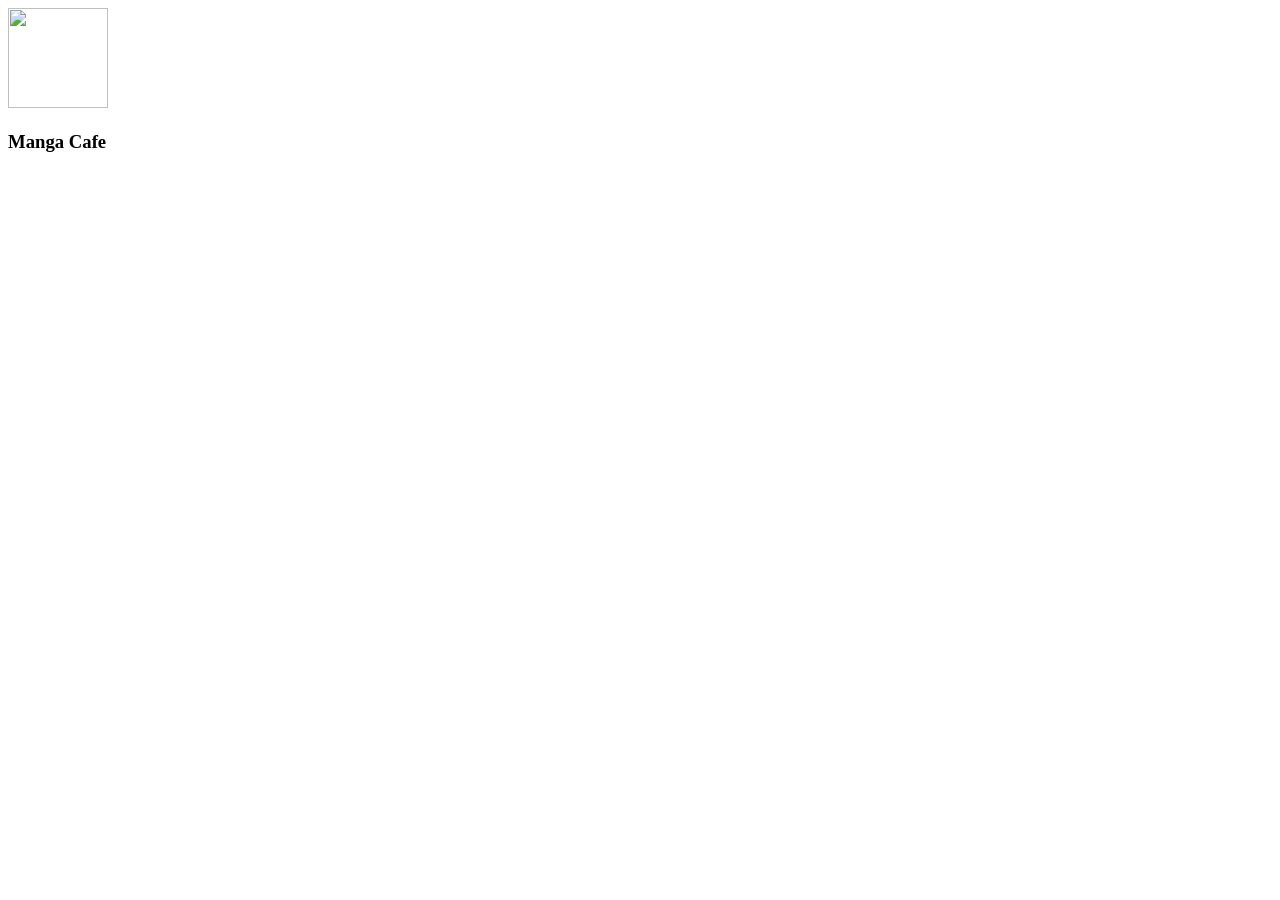
==== html/index.html @ 80c51acb "primer commit rama carlos" ====
<!DOCTYPE html>
<html lang="en">
<head>
    <meta charset="UTF-8">
    <meta name="viewport" content="width=device-width, initial-scale=1.0">
    <link rel="stylesheet" href="../css/Style.css">
    <title>Sakura</title>

</head>
<body>
    <img class="img1" src="C:\xampp\htdocs\carlos7MoD\g3_Sakura\img\Logo para Cafetería Café Lineal Marrón.jpg"  height="100" width="100">
    <h3>Manga Cafe</h3>
    
</body>
</html>
---- css/Style.css ----
.img1{
font: size 50px; ;
}
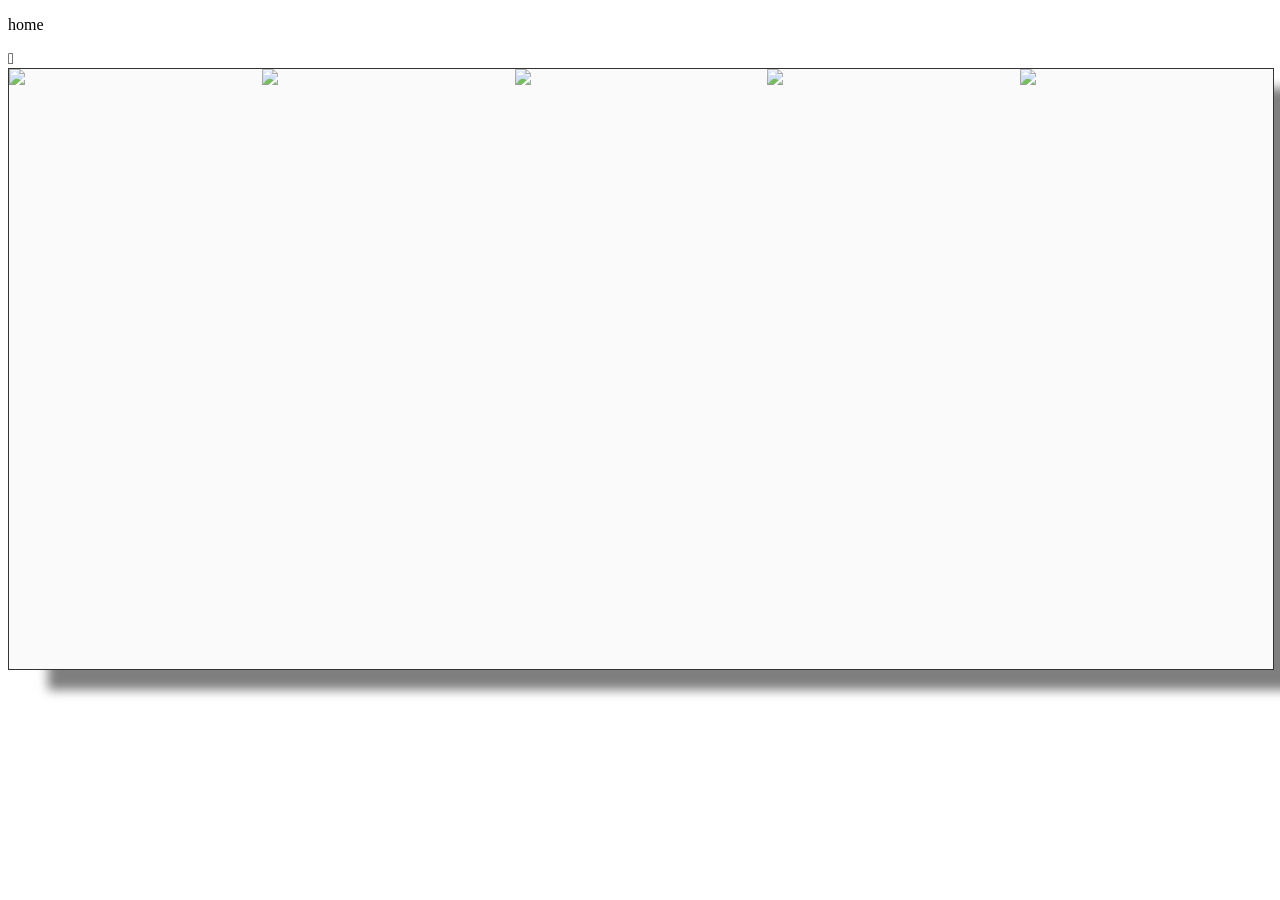
==== commit d3a84d9c: "reformas en htmal mas iconos" ====
--- a/html/index.html
+++ b/html/index.html
@@ -4,12 +4,37 @@
     <meta charset="UTF-8">
     <meta name="viewport" content="width=device-width, initial-scale=1.0">
     <link rel="stylesheet" href="../css/Style.css">
+    <link rel="stylesheet" href="../css/carrusel1.css">
+    <link rel="stylesheet" href="../iconos/icomoon.css">
     <title>Sakura</title>
 
 </head>
 <body>
-    <img class="img1" src="C:\xampp\htdocs\carlos7MoD\g3_Sakura\img\Logo para Cafetería Café Lineal Marrón.jpg"  height="100" width="100">
-    <h3>Manga Cafe</h3>
+   <header> 
     
+        <nav>
+            <div class="logo"></div>
+            <div class="menu">
+                <div class="menu-elemento">
+                    <p>home</p>
+                    <span class="icon-circle-down"></span>
+                </div>
+                <div class="menu-elemento"></div>
+                <div class="menu-elemento"></div>
+                <div class="menu-elemento"></div>
+                <div class="menu-elemento"></div>
+
+            </div>
+            <div class="busqueda"></div>
+        </nav>
+        <section class="carrusel">
+            <img src="img/perrito.jpeg">
+            <img src="img/gatito.jpg">
+            <img src="img/chanchito.jpeg">
+            <img src="img/tigre.jpg">
+            <img src="img/perezoso.jpg">
+        </section>
+    </header>
+
 </body>
 </html>
--- a/css/carrusel1.css
+++ b/css/carrusel1.css
@@ -0,0 +1,23 @@
+.carrusel{
+    display: flex;
+    width: 100%;
+    height: 600px;
+    background: #FAFAFA;
+    border: 1px solid #333;
+    box-shadow: 40px 20px 10px rgba(0,0,0,0.5);
+}
+
+.carrusel img{
+    width: 0px;
+    flex-grow: 1;
+    object-fit: cover;
+    opacity: 0.8;
+    transition: all 0.35s ease;
+}
+
+.carrusel img:hover{
+    cursor: pointer;
+    width: 50%;
+    opacity: 1;
+    filter: contrast(120%);
+}
--- a/iconos/icomoon.css
+++ b/iconos/icomoon.css
@@ -0,0 +1,1500 @@
+@font-face {
+  font-family: 'icomoon';
+  src:  url('fonts/icomoon.eot?jjr475');
+  src:  url('fonts/icomoon.eot?jjr475#iefix') format('embedded-opentype'),
+    url('fonts/icomoon.ttf?jjr475') format('truetype'),
+    url('fonts/icomoon.woff?jjr475') format('woff'),
+    url('fonts/icomoon.svg?jjr475#icomoon') format('svg');
+  font-weight: normal;
+  font-style: normal;
+  font-display: block;
+}
+
+[class^="icon-"], [class*=" icon-"] {
+  /* use !important to prevent issues with browser extensions that change fonts */
+  font-family: 'icomoon' !important;
+  speak: never;
+  font-style: normal;
+  font-weight: normal;
+  font-variant: normal;
+  text-transform: none;
+  line-height: 1;
+
+  /* Better Font Rendering =========== */
+  -webkit-font-smoothing: antialiased;
+  -moz-osx-font-smoothing: grayscale;
+}
+
+.icon-home:before {
+  content: "\e900";
+}
+.icon-home2:before {
+  content: "\e901";
+}
+.icon-home3:before {
+  content: "\e902";
+}
+.icon-office:before {
+  content: "\e903";
+}
+.icon-newspaper:before {
+  content: "\e904";
+}
+.icon-pencil:before {
+  content: "\e905";
+}
+.icon-pencil2:before {
+  content: "\e906";
+}
+.icon-quill:before {
+  content: "\e907";
+}
+.icon-pen:before {
+  content: "\e908";
+}
+.icon-blog:before {
+  content: "\e909";
+}
+.icon-eyedropper:before {
+  content: "\e90a";
+}
+.icon-droplet:before {
+  content: "\e90b";
+}
+.icon-paint-format:before {
+  content: "\e90c";
+}
+.icon-image:before {
+  content: "\e90d";
+}
+.icon-images:before {
+  content: "\e90e";
+}
+.icon-camera:before {
+  content: "\e90f";
+}
+.icon-headphones:before {
+  content: "\e910";
+}
+.icon-music:before {
+  content: "\e911";
+}
+.icon-play:before {
+  content: "\e912";
+}
+.icon-film:before {
+  content: "\e913";
+}
+.icon-video-camera:before {
+  content: "\e914";
+}
+.icon-dice:before {
+  content: "\e915";
+}
+.icon-pacman:before {
+  content: "\e916";
+}
+.icon-spades:before {
+  content: "\e917";
+}
+.icon-clubs:before {
+  content: "\e918";
+}
+.icon-diamonds:before {
+  content: "\e919";
+}
+.icon-bullhorn:before {
+  content: "\e91a";
+}
+.icon-connection:before {
+  content: "\e91b";
+}
+.icon-podcast:before {
+  content: "\e91c";
+}
+.icon-feed:before {
+  content: "\e91d";
+}
+.icon-mic:before {
+  content: "\e91e";
+}
+.icon-book:before {
+  content: "\e91f";
+}
+.icon-books:before {
+  content: "\e920";
+}
+.icon-library:before {
+  content: "\e921";
+}
+.icon-file-text:before {
+  content: "\e922";
+}
+.icon-profile:before {
+  content: "\e923";
+}
+.icon-file-empty:before {
+  content: "\e924";
+}
+.icon-files-empty:before {
+  content: "\e925";
+}
+.icon-file-text2:before {
+  content: "\e926";
+}
+.icon-file-picture:before {
+  content: "\e927";
+}
+.icon-file-music:before {
+  content: "\e928";
+}
+.icon-file-play:before {
+  content: "\e929";
+}
+.icon-file-video:before {
+  content: "\e92a";
+}
+.icon-file-zip:before {
+  content: "\e92b";
+}
+.icon-copy:before {
+  content: "\e92c";
+}
+.icon-paste:before {
+  content: "\e92d";
+}
+.icon-stack:before {
+  content: "\e92e";
+}
+.icon-folder:before {
+  content: "\e92f";
+}
+.icon-folder-open:before {
+  content: "\e930";
+}
+.icon-folder-plus:before {
+  content: "\e931";
+}
+.icon-folder-minus:before {
+  content: "\e932";
+}
+.icon-folder-download:before {
+  content: "\e933";
+}
+.icon-folder-upload:before {
+  content: "\e934";
+}
+.icon-price-tag:before {
+  content: "\e935";
+}
+.icon-price-tags:before {
+  content: "\e936";
+}
+.icon-barcode:before {
+  content: "\e937";
+}
+.icon-qrcode:before {
+  content: "\e938";
+}
+.icon-ticket:before {
+  content: "\e939";
+}
+.icon-cart:before {
+  content: "\e93a";
+}
+.icon-coin-dollar:before {
+  content: "\e93b";
+}
+.icon-coin-euro:before {
+  content: "\e93c";
+}
+.icon-coin-pound:before {
+  content: "\e93d";
+}
+.icon-coin-yen:before {
+  content: "\e93e";
+}
+.icon-credit-card:before {
+  content: "\e93f";
+}
+.icon-calculator:before {
+  content: "\e940";
+}
+.icon-lifebuoy:before {
+  content: "\e941";
+}
+.icon-phone:before {
+  content: "\e942";
+}
+.icon-phone-hang-up:before {
+  content: "\e943";
+}
+.icon-address-book:before {
+  content: "\e944";
+}
+.icon-envelop:before {
+  content: "\e945";
+}
+.icon-pushpin:before {
+  content: "\e946";
+}
+.icon-location:before {
+  content: "\e947";
+}
+.icon-location2:before {
+  content: "\e948";
+}
+.icon-compass:before {
+  content: "\e949";
+}
+.icon-compass2:before {
+  content: "\e94a";
+}
+.icon-map:before {
+  content: "\e94b";
+}
+.icon-map2:before {
+  content: "\e94c";
+}
+.icon-history:before {
+  content: "\e94d";
+}
+.icon-clock:before {
+  content: "\e94e";
+}
+.icon-clock2:before {
+  content: "\e94f";
+}
+.icon-alarm:before {
+  content: "\e950";
+}
+.icon-bell:before {
+  content: "\e951";
+}
+.icon-stopwatch:before {
+  content: "\e952";
+}
+.icon-calendar:before {
+  content: "\e953";
+}
+.icon-printer:before {
+  content: "\e954";
+}
+.icon-keyboard:before {
+  content: "\e955";
+}
+.icon-display:before {
+  content: "\e956";
+}
+.icon-laptop:before {
+  content: "\e957";
+}
+.icon-mobile:before {
+  content: "\e958";
+}
+.icon-mobile2:before {
+  content: "\e959";
+}
+.icon-tablet:before {
+  content: "\e95a";
+}
+.icon-tv:before {
+  content: "\e95b";
+}
+.icon-drawer:before {
+  content: "\e95c";
+}
+.icon-drawer2:before {
+  content: "\e95d";
+}
+.icon-box-add:before {
+  content: "\e95e";
+}
+.icon-box-remove:before {
+  content: "\e95f";
+}
+.icon-download:before {
+  content: "\e960";
+}
+.icon-upload:before {
+  content: "\e961";
+}
+.icon-floppy-disk:before {
+  content: "\e962";
+}
+.icon-drive:before {
+  content: "\e963";
+}
+.icon-database:before {
+  content: "\e964";
+}
+.icon-undo:before {
+  content: "\e965";
+}
+.icon-redo:before {
+  content: "\e966";
+}
+.icon-undo2:before {
+  content: "\e967";
+}
+.icon-redo2:before {
+  content: "\e968";
+}
+.icon-forward:before {
+  content: "\e969";
+}
+.icon-reply:before {
+  content: "\e96a";
+}
+.icon-bubble:before {
+  content: "\e96b";
+}
+.icon-bubbles:before {
+  content: "\e96c";
+}
+.icon-bubbles2:before {
+  content: "\e96d";
+}
+.icon-bubble2:before {
+  content: "\e96e";
+}
+.icon-bubbles3:before {
+  content: "\e96f";
+}
+.icon-bubbles4:before {
+  content: "\e970";
+}
+.icon-user:before {
+  content: "\e971";
+}
+.icon-users:before {
+  content: "\e972";
+}
+.icon-user-plus:before {
+  content: "\e973";
+}
+.icon-user-minus:before {
+  content: "\e974";
+}
+.icon-user-check:before {
+  content: "\e975";
+}
+.icon-user-tie:before {
+  content: "\e976";
+}
+.icon-quotes-left:before {
+  content: "\e977";
+}
+.icon-quotes-right:before {
+  content: "\e978";
+}
+.icon-hour-glass:before {
+  content: "\e979";
+}
+.icon-spinner:before {
+  content: "\e97a";
+}
+.icon-spinner2:before {
+  content: "\e97b";
+}
+.icon-spinner3:before {
+  content: "\e97c";
+}
+.icon-spinner4:before {
+  content: "\e97d";
+}
+.icon-spinner5:before {
+  content: "\e97e";
+}
+.icon-spinner6:before {
+  content: "\e97f";
+}
+.icon-spinner7:before {
+  content: "\e980";
+}
+.icon-spinner8:before {
+  content: "\e981";
+}
+.icon-spinner9:before {
+  content: "\e982";
+}
+.icon-spinner10:before {
+  content: "\e983";
+}
+.icon-spinner11:before {
+  content: "\e984";
+}
+.icon-binoculars:before {
+  content: "\e985";
+}
+.icon-search:before {
+  content: "\e986";
+}
+.icon-zoom-in:before {
+  content: "\e987";
+}
+.icon-zoom-out:before {
+  content: "\e988";
+}
+.icon-enlarge:before {
+  content: "\e989";
+}
+.icon-shrink:before {
+  content: "\e98a";
+}
+.icon-enlarge2:before {
+  content: "\e98b";
+}
+.icon-shrink2:before {
+  content: "\e98c";
+}
+.icon-key:before {
+  content: "\e98d";
+}
+.icon-key2:before {
+  content: "\e98e";
+}
+.icon-lock:before {
+  content: "\e98f";
+}
+.icon-unlocked:before {
+  content: "\e990";
+}
+.icon-wrench:before {
+  content: "\e991";
+}
+.icon-equalizer:before {
+  content: "\e992";
+}
+.icon-equalizer2:before {
+  content: "\e993";
+}
+.icon-cog:before {
+  content: "\e994";
+}
+.icon-cogs:before {
+  content: "\e995";
+}
+.icon-hammer:before {
+  content: "\e996";
+}
+.icon-magic-wand:before {
+  content: "\e997";
+}
+.icon-aid-kit:before {
+  content: "\e998";
+}
+.icon-bug:before {
+  content: "\e999";
+}
+.icon-pie-chart:before {
+  content: "\e99a";
+}
+.icon-stats-dots:before {
+  content: "\e99b";
+}
+.icon-stats-bars:before {
+  content: "\e99c";
+}
+.icon-stats-bars2:before {
+  content: "\e99d";
+}
+.icon-trophy:before {
+  content: "\e99e";
+}
+.icon-gift:before {
+  content: "\e99f";
+}
+.icon-glass:before {
+  content: "\e9a0";
+}
+.icon-glass2:before {
+  content: "\e9a1";
+}
+.icon-mug:before {
+  content: "\e9a2";
+}
+.icon-spoon-knife:before {
+  content: "\e9a3";
+}
+.icon-leaf:before {
+  content: "\e9a4";
+}
+.icon-rocket:before {
+  content: "\e9a5";
+}
+.icon-meter:before {
+  content: "\e9a6";
+}
+.icon-meter2:before {
+  content: "\e9a7";
+}
+.icon-hammer2:before {
+  content: "\e9a8";
+}
+.icon-fire:before {
+  content: "\e9a9";
+}
+.icon-lab:before {
+  content: "\e9aa";
+}
+.icon-magnet:before {
+  content: "\e9ab";
+}
+.icon-bin:before {
+  content: "\e9ac";
+}
+.icon-bin2:before {
+  content: "\e9ad";
+}
+.icon-briefcase:before {
+  content: "\e9ae";
+}
+.icon-airplane:before {
+  content: "\e9af";
+}
+.icon-truck:before {
+  content: "\e9b0";
+}
+.icon-road:before {
+  content: "\e9b1";
+}
+.icon-accessibility:before {
+  content: "\e9b2";
+}
+.icon-target:before {
+  content: "\e9b3";
+}
+.icon-shield:before {
+  content: "\e9b4";
+}
+.icon-power:before {
+  content: "\e9b5";
+}
+.icon-switch:before {
+  content: "\e9b6";
+}
+.icon-power-cord:before {
+  content: "\e9b7";
+}
+.icon-clipboard:before {
+  content: "\e9b8";
+}
+.icon-list-numbered:before {
+  content: "\e9b9";
+}
+.icon-list:before {
+  content: "\e9ba";
+}
+.icon-list2:before {
+  content: "\e9bb";
+}
+.icon-tree:before {
+  content: "\e9bc";
+}
+.icon-menu:before {
+  content: "\e9bd";
+}
+.icon-menu2:before {
+  content: "\e9be";
+}
+.icon-menu3:before {
+  content: "\e9bf";
+}
+.icon-menu4:before {
+  content: "\e9c0";
+}
+.icon-cloud:before {
+  content: "\e9c1";
+}
+.icon-cloud-download:before {
+  content: "\e9c2";
+}
+.icon-cloud-upload:before {
+  content: "\e9c3";
+}
+.icon-cloud-check:before {
+  content: "\e9c4";
+}
+.icon-download2:before {
+  content: "\e9c5";
+}
+.icon-upload2:before {
+  content: "\e9c6";
+}
+.icon-download3:before {
+  content: "\e9c7";
+}
+.icon-upload3:before {
+  content: "\e9c8";
+}
+.icon-sphere:before {
+  content: "\e9c9";
+}
+.icon-earth:before {
+  content: "\e9ca";
+}
+.icon-link:before {
+  content: "\e9cb";
+}
+.icon-flag:before {
+  content: "\e9cc";
+}
+.icon-attachment:before {
+  content: "\e9cd";
+}
+.icon-eye:before {
+  content: "\e9ce";
+}
+.icon-eye-plus:before {
+  content: "\e9cf";
+}
+.icon-eye-minus:before {
+  content: "\e9d0";
+}
+.icon-eye-blocked:before {
+  content: "\e9d1";
+}
+.icon-bookmark:before {
+  content: "\e9d2";
+}
+.icon-bookmarks:before {
+  content: "\e9d3";
+}
+.icon-sun:before {
+  content: "\e9d4";
+}
+.icon-contrast:before {
+  content: "\e9d5";
+}
+.icon-brightness-contrast:before {
+  content: "\e9d6";
+}
+.icon-star-empty:before {
+  content: "\e9d7";
+}
+.icon-star-half:before {
+  content: "\e9d8";
+}
+.icon-star-full:before {
+  content: "\e9d9";
+}
+.icon-heart:before {
+  content: "\e9da";
+}
+.icon-heart-broken:before {
+  content: "\e9db";
+}
+.icon-man:before {
+  content: "\e9dc";
+}
+.icon-woman:before {
+  content: "\e9dd";
+}
+.icon-man-woman:before {
+  content: "\e9de";
+}
+.icon-happy:before {
+  content: "\e9df";
+}
+.icon-happy2:before {
+  content: "\e9e0";
+}
+.icon-smile:before {
+  content: "\e9e1";
+}
+.icon-smile2:before {
+  content: "\e9e2";
+}
+.icon-tongue:before {
+  content: "\e9e3";
+}
+.icon-tongue2:before {
+  content: "\e9e4";
+}
+.icon-sad:before {
+  content: "\e9e5";
+}
+.icon-sad2:before {
+  content: "\e9e6";
+}
+.icon-wink:before {
+  content: "\e9e7";
+}
+.icon-wink2:before {
+  content: "\e9e8";
+}
+.icon-grin:before {
+  content: "\e9e9";
+}
+.icon-grin2:before {
+  content: "\e9ea";
+}
+.icon-cool:before {
+  content: "\e9eb";
+}
+.icon-cool2:before {
+  content: "\e9ec";
+}
+.icon-angry:before {
+  content: "\e9ed";
+}
+.icon-angry2:before {
+  content: "\e9ee";
+}
+.icon-evil:before {
+  content: "\e9ef";
+}
+.icon-evil2:before {
+  content: "\e9f0";
+}
+.icon-shocked:before {
+  content: "\e9f1";
+}
+.icon-shocked2:before {
+  content: "\e9f2";
+}
+.icon-baffled:before {
+  content: "\e9f3";
+}
+.icon-baffled2:before {
+  content: "\e9f4";
+}
+.icon-confused:before {
+  content: "\e9f5";
+}
+.icon-confused2:before {
+  content: "\e9f6";
+}
+.icon-neutral:before {
+  content: "\e9f7";
+}
+.icon-neutral2:before {
+  content: "\e9f8";
+}
+.icon-hipster:before {
+  content: "\e9f9";
+}
+.icon-hipster2:before {
+  content: "\e9fa";
+}
+.icon-wondering:before {
+  content: "\e9fb";
+}
+.icon-wondering2:before {
+  content: "\e9fc";
+}
+.icon-sleepy:before {
+  content: "\e9fd";
+}
+.icon-sleepy2:before {
+  content: "\e9fe";
+}
+.icon-frustrated:before {
+  content: "\e9ff";
+}
+.icon-frustrated2:before {
+  content: "\ea00";
+}
+.icon-crying:before {
+  content: "\ea01";
+}
+.icon-crying2:before {
+  content: "\ea02";
+}
+.icon-point-up:before {
+  content: "\ea03";
+}
+.icon-point-right:before {
+  content: "\ea04";
+}
+.icon-point-down:before {
+  content: "\ea05";
+}
+.icon-point-left:before {
+  content: "\ea06";
+}
+.icon-warning:before {
+  content: "\ea07";
+}
+.icon-notification:before {
+  content: "\ea08";
+}
+.icon-question:before {
+  content: "\ea09";
+}
+.icon-plus:before {
+  content: "\ea0a";
+}
+.icon-minus:before {
+  content: "\ea0b";
+}
+.icon-info:before {
+  content: "\ea0c";
+}
+.icon-cancel-circle:before {
+  content: "\ea0d";
+}
+.icon-blocked:before {
+  content: "\ea0e";
+}
+.icon-cross:before {
+  content: "\ea0f";
+}
+.icon-checkmark:before {
+  content: "\ea10";
+}
+.icon-checkmark2:before {
+  content: "\ea11";
+}
+.icon-spell-check:before {
+  content: "\ea12";
+}
+.icon-enter:before {
+  content: "\ea13";
+}
+.icon-exit:before {
+  content: "\ea14";
+}
+.icon-play2:before {
+  content: "\ea15";
+}
+.icon-pause:before {
+  content: "\ea16";
+}
+.icon-stop:before {
+  content: "\ea17";
+}
+.icon-previous:before {
+  content: "\ea18";
+}
+.icon-next:before {
+  content: "\ea19";
+}
+.icon-backward:before {
+  content: "\ea1a";
+}
+.icon-forward2:before {
+  content: "\ea1b";
+}
+.icon-play3:before {
+  content: "\ea1c";
+}
+.icon-pause2:before {
+  content: "\ea1d";
+}
+.icon-stop2:before {
+  content: "\ea1e";
+}
+.icon-backward2:before {
+  content: "\ea1f";
+}
+.icon-forward3:before {
+  content: "\ea20";
+}
+.icon-first:before {
+  content: "\ea21";
+}
+.icon-last:before {
+  content: "\ea22";
+}
+.icon-previous2:before {
+  content: "\ea23";
+}
+.icon-next2:before {
+  content: "\ea24";
+}
+.icon-eject:before {
+  content: "\ea25";
+}
+.icon-volume-high:before {
+  content: "\ea26";
+}
+.icon-volume-medium:before {
+  content: "\ea27";
+}
+.icon-volume-low:before {
+  content: "\ea28";
+}
+.icon-volume-mute:before {
+  content: "\ea29";
+}
+.icon-volume-mute2:before {
+  content: "\ea2a";
+}
+.icon-volume-increase:before {
+  content: "\ea2b";
+}
+.icon-volume-decrease:before {
+  content: "\ea2c";
+}
+.icon-loop:before {
+  content: "\ea2d";
+}
+.icon-loop2:before {
+  content: "\ea2e";
+}
+.icon-infinite:before {
+  content: "\ea2f";
+}
+.icon-shuffle:before {
+  content: "\ea30";
+}
+.icon-arrow-up-left:before {
+  content: "\ea31";
+}
+.icon-arrow-up:before {
+  content: "\ea32";
+}
+.icon-arrow-up-right:before {
+  content: "\ea33";
+}
+.icon-arrow-right:before {
+  content: "\ea34";
+}
+.icon-arrow-down-right:before {
+  content: "\ea35";
+}
+.icon-arrow-down:before {
+  content: "\ea36";
+}
+.icon-arrow-down-left:before {
+  content: "\ea37";
+}
+.icon-arrow-left:before {
+  content: "\ea38";
+}
+.icon-arrow-up-left2:before {
+  content: "\ea39";
+}
+.icon-arrow-up2:before {
+  content: "\ea3a";
+}
+.icon-arrow-up-right2:before {
+  content: "\ea3b";
+}
+.icon-arrow-right2:before {
+  content: "\ea3c";
+}
+.icon-arrow-down-right2:before {
+  content: "\ea3d";
+}
+.icon-arrow-down2:before {
+  content: "\ea3e";
+}
+.icon-arrow-down-left2:before {
+  content: "\ea3f";
+}
+.icon-arrow-left2:before {
+  content: "\ea40";
+}
+.icon-circle-up:before {
+  content: "\ea41";
+}
+.icon-circle-right:before {
+  content: "\ea42";
+}
+.icon-circle-down:before {
+  content: "\ea43";
+}
+.icon-circle-left:before {
+  content: "\ea44";
+}
+.icon-tab:before {
+  content: "\ea45";
+}
+.icon-move-up:before {
+  content: "\ea46";
+}
+.icon-move-down:before {
+  content: "\ea47";
+}
+.icon-sort-alpha-asc:before {
+  content: "\ea48";
+}
+.icon-sort-alpha-desc:before {
+  content: "\ea49";
+}
+.icon-sort-numeric-asc:before {
+  content: "\ea4a";
+}
+.icon-sort-numberic-desc:before {
+  content: "\ea4b";
+}
+.icon-sort-amount-asc:before {
+  content: "\ea4c";
+}
+.icon-sort-amount-desc:before {
+  content: "\ea4d";
+}
+.icon-command:before {
+  content: "\ea4e";
+}
+.icon-shift:before {
+  content: "\ea4f";
+}
+.icon-ctrl:before {
+  content: "\ea50";
+}
+.icon-opt:before {
+  content: "\ea51";
+}
+.icon-checkbox-checked:before {
+  content: "\ea52";
+}
+.icon-checkbox-unchecked:before {
+  content: "\ea53";
+}
+.icon-radio-checked:before {
+  content: "\ea54";
+}
+.icon-radio-checked2:before {
+  content: "\ea55";
+}
+.icon-radio-unchecked:before {
+  content: "\ea56";
+}
+.icon-crop:before {
+  content: "\ea57";
+}
+.icon-make-group:before {
+  content: "\ea58";
+}
+.icon-ungroup:before {
+  content: "\ea59";
+}
+.icon-scissors:before {
+  content: "\ea5a";
+}
+.icon-filter:before {
+  content: "\ea5b";
+}
+.icon-font:before {
+  content: "\ea5c";
+}
+.icon-ligature:before {
+  content: "\ea5d";
+}
+.icon-ligature2:before {
+  content: "\ea5e";
+}
+.icon-text-height:before {
+  content: "\ea5f";
+}
+.icon-text-width:before {
+  content: "\ea60";
+}
+.icon-font-size:before {
+  content: "\ea61";
+}
+.icon-bold:before {
+  content: "\ea62";
+}
+.icon-underline:before {
+  content: "\ea63";
+}
+.icon-italic:before {
+  content: "\ea64";
+}
+.icon-strikethrough:before {
+  content: "\ea65";
+}
+.icon-omega:before {
+  content: "\ea66";
+}
+.icon-sigma:before {
+  content: "\ea67";
+}
+.icon-page-break:before {
+  content: "\ea68";
+}
+.icon-superscript:before {
+  content: "\ea69";
+}
+.icon-subscript:before {
+  content: "\ea6a";
+}
+.icon-superscript2:before {
+  content: "\ea6b";
+}
+.icon-subscript2:before {
+  content: "\ea6c";
+}
+.icon-text-color:before {
+  content: "\ea6d";
+}
+.icon-pagebreak:before {
+  content: "\ea6e";
+}
+.icon-clear-formatting:before {
+  content: "\ea6f";
+}
+.icon-table:before {
+  content: "\ea70";
+}
+.icon-table2:before {
+  content: "\ea71";
+}
+.icon-insert-template:before {
+  content: "\ea72";
+}
+.icon-pilcrow:before {
+  content: "\ea73";
+}
+.icon-ltr:before {
+  content: "\ea74";
+}
+.icon-rtl:before {
+  content: "\ea75";
+}
+.icon-section:before {
+  content: "\ea76";
+}
+.icon-paragraph-left:before {
+  content: "\ea77";
+}
+.icon-paragraph-center:before {
+  content: "\ea78";
+}
+.icon-paragraph-right:before {
+  content: "\ea79";
+}
+.icon-paragraph-justify:before {
+  content: "\ea7a";
+}
+.icon-indent-increase:before {
+  content: "\ea7b";
+}
+.icon-indent-decrease:before {
+  content: "\ea7c";
+}
+.icon-share:before {
+  content: "\ea7d";
+}
+.icon-new-tab:before {
+  content: "\ea7e";
+}
+.icon-embed:before {
+  content: "\ea7f";
+}
+.icon-embed2:before {
+  content: "\ea80";
+}
+.icon-terminal:before {
+  content: "\ea81";
+}
+.icon-share2:before {
+  content: "\ea82";
+}
+.icon-mail:before {
+  content: "\ea83";
+}
+.icon-mail2:before {
+  content: "\ea84";
+}
+.icon-mail3:before {
+  content: "\ea85";
+}
+.icon-mail4:before {
+  content: "\ea86";
+}
+.icon-amazon:before {
+  content: "\ea87";
+}
+.icon-google:before {
+  content: "\ea88";
+}
+.icon-google2:before {
+  content: "\ea89";
+}
+.icon-google3:before {
+  content: "\ea8a";
+}
+.icon-google-plus:before {
+  content: "\ea8b";
+}
+.icon-google-plus2:before {
+  content: "\ea8c";
+}
+.icon-google-plus3:before {
+  content: "\ea8d";
+}
+.icon-hangouts:before {
+  content: "\ea8e";
+}
+.icon-google-drive:before {
+  content: "\ea8f";
+}
+.icon-facebook:before {
+  content: "\ea90";
+}
+.icon-facebook2:before {
+  content: "\ea91";
+}
+.icon-instagram:before {
+  content: "\ea92";
+}
+.icon-whatsapp:before {
+  content: "\ea93";
+}
+.icon-spotify:before {
+  content: "\ea94";
+}
+.icon-telegram:before {
+  content: "\ea95";
+}
+.icon-twitter:before {
+  content: "\ea96";
+}
+.icon-vine:before {
+  content: "\ea97";
+}
+.icon-vk:before {
+  content: "\ea98";
+}
+.icon-renren:before {
+  content: "\ea99";
+}
+.icon-sina-weibo:before {
+  content: "\ea9a";
+}
+.icon-rss:before {
+  content: "\ea9b";
+}
+.icon-rss2:before {
+  content: "\ea9c";
+}
+.icon-youtube:before {
+  content: "\ea9d";
+}
+.icon-youtube2:before {
+  content: "\ea9e";
+}
+.icon-twitch:before {
+  content: "\ea9f";
+}
+.icon-vimeo:before {
+  content: "\eaa0";
+}
+.icon-vimeo2:before {
+  content: "\eaa1";
+}
+.icon-lanyrd:before {
+  content: "\eaa2";
+}
+.icon-flickr:before {
+  content: "\eaa3";
+}
+.icon-flickr2:before {
+  content: "\eaa4";
+}
+.icon-flickr3:before {
+  content: "\eaa5";
+}
+.icon-flickr4:before {
+  content: "\eaa6";
+}
+.icon-dribbble:before {
+  content: "\eaa7";
+}
+.icon-behance:before {
+  content: "\eaa8";
+}
+.icon-behance2:before {
+  content: "\eaa9";
+}
+.icon-deviantart:before {
+  content: "\eaaa";
+}
+.icon-500px:before {
+  content: "\eaab";
+}
+.icon-steam:before {
+  content: "\eaac";
+}
+.icon-steam2:before {
+  content: "\eaad";
+}
+.icon-dropbox:before {
+  content: "\eaae";
+}
+.icon-onedrive:before {
+  content: "\eaaf";
+}
+.icon-github:before {
+  content: "\eab0";
+}
+.icon-npm:before {
+  content: "\eab1";
+}
+.icon-basecamp:before {
+  content: "\eab2";
+}
+.icon-trello:before {
+  content: "\eab3";
+}
+.icon-wordpress:before {
+  content: "\eab4";
+}
+.icon-joomla:before {
+  content: "\eab5";
+}
+.icon-ello:before {
+  content: "\eab6";
+}
+.icon-blogger:before {
+  content: "\eab7";
+}
+.icon-blogger2:before {
+  content: "\eab8";
+}
+.icon-tumblr:before {
+  content: "\eab9";
+}
+.icon-tumblr2:before {
+  content: "\eaba";
+}
+.icon-yahoo:before {
+  content: "\eabb";
+}
+.icon-yahoo2:before {
+  content: "\eabc";
+}
+.icon-tux:before {
+  content: "\eabd";
+}
+.icon-appleinc:before {
+  content: "\eabe";
+}
+.icon-finder:before {
+  content: "\eabf";
+}
+.icon-android:before {
+  content: "\eac0";
+}
+.icon-windows:before {
+  content: "\eac1";
+}
+.icon-windows8:before {
+  content: "\eac2";
+}
+.icon-soundcloud:before {
+  content: "\eac3";
+}
+.icon-soundcloud2:before {
+  content: "\eac4";
+}
+.icon-skype:before {
+  content: "\eac5";
+}
+.icon-reddit:before {
+  content: "\eac6";
+}
+.icon-hackernews:before {
+  content: "\eac7";
+}
+.icon-wikipedia:before {
+  content: "\eac8";
+}
+.icon-linkedin:before {
+  content: "\eac9";
+}
+.icon-linkedin2:before {
+  content: "\eaca";
+}
+.icon-lastfm:before {
+  content: "\eacb";
+}
+.icon-lastfm2:before {
+  content: "\eacc";
+}
+.icon-delicious:before {
+  content: "\eacd";
+}
+.icon-stumbleupon:before {
+  content: "\eace";
+}
+.icon-stumbleupon2:before {
+  content: "\eacf";
+}
+.icon-stackoverflow:before {
+  content: "\ead0";
+}
+.icon-pinterest:before {
+  content: "\ead1";
+}
+.icon-pinterest2:before {
+  content: "\ead2";
+}
+.icon-xing:before {
+  content: "\ead3";
+}
+.icon-xing2:before {
+  content: "\ead4";
+}
+.icon-flattr:before {
+  content: "\ead5";
+}
+.icon-foursquare:before {
+  content: "\ead6";
+}
+.icon-yelp:before {
+  content: "\ead7";
+}
+.icon-paypal:before {
+  content: "\ead8";
+}
+.icon-chrome:before {
+  content: "\ead9";
+}
+.icon-firefox:before {
+  content: "\eada";
+}
+.icon-IE:before {
+  content: "\eadb";
+}
+.icon-edge:before {
+  content: "\eadc";
+}
+.icon-safari:before {
+  content: "\eadd";
+}
+.icon-opera:before {
+  content: "\eade";
+}
+.icon-file-pdf:before {
+  content: "\eadf";
+}
+.icon-file-openoffice:before {
+  content: "\eae0";
+}
+.icon-file-word:before {
+  content: "\eae1";
+}
+.icon-file-excel:before {
+  content: "\eae2";
+}
+.icon-libreoffice:before {
+  content: "\eae3";
+}
+.icon-html-five:before {
+  content: "\eae4";
+}
+.icon-html-five2:before {
+  content: "\eae5";
+}
+.icon-css3:before {
+  content: "\eae6";
+}
+.icon-git:before {
+  content: "\eae7";
+}
+.icon-codepen:before {
+  content: "\eae8";
+}
+.icon-svg:before {
+  content: "\eae9";
+}
+.icon-IcoMoon:before {
+  content: "\eaea";
+}
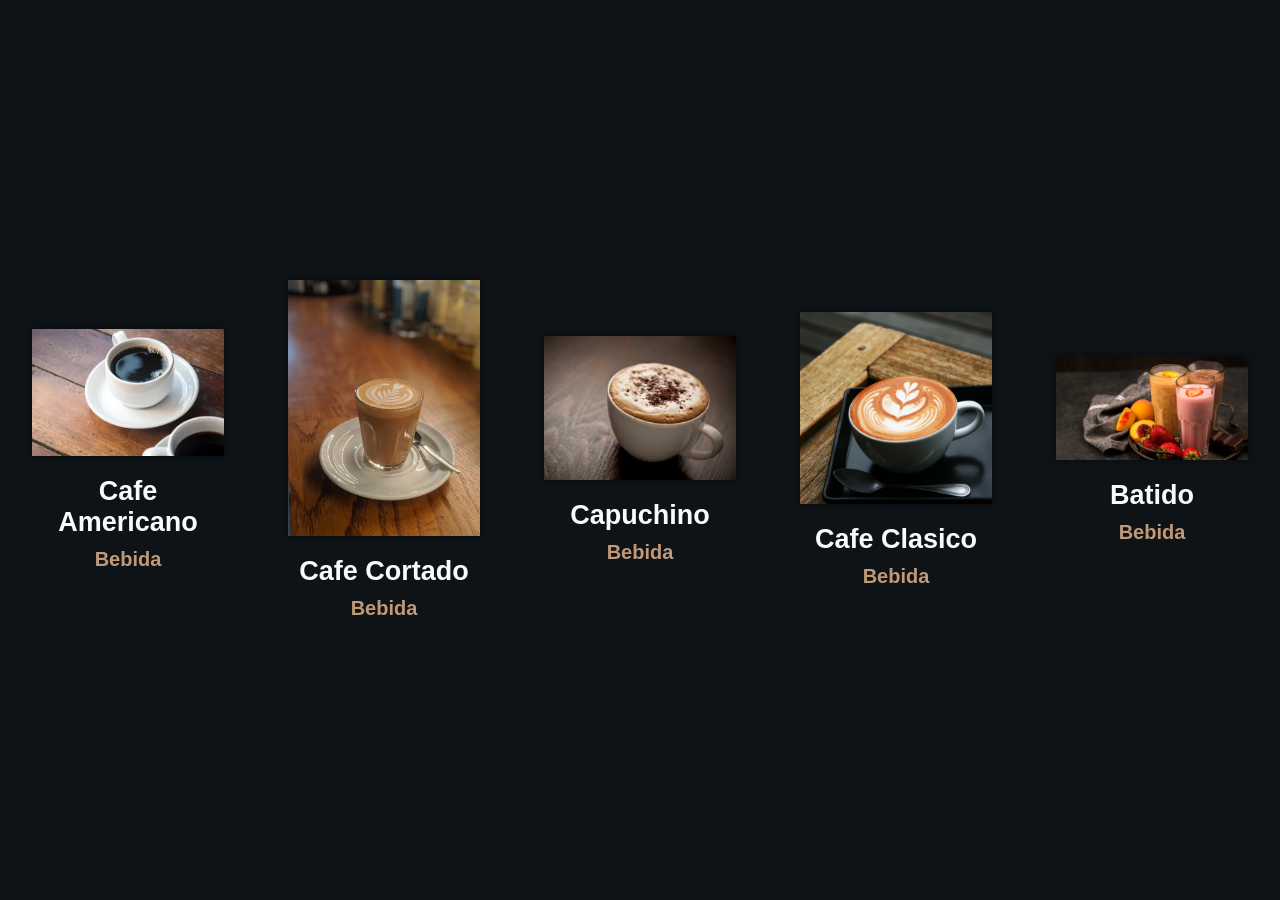
==== commit 195b7218: "hoy hicimos una seccion de la pagina" ====
--- a/html/index.html
+++ b/html/index.html
@@ -3,38 +3,37 @@
 <head>
     <meta charset="UTF-8">
     <meta name="viewport" content="width=device-width, initial-scale=1.0">
-    <link rel="stylesheet" href="../css/Style.css">
-    <link rel="stylesheet" href="../css/carrusel1.css">
-    <link rel="stylesheet" href="../iconos/icomoon.css">
-    <title>Sakura</title>
-
+    <title>Document</title>
+    <link rel="stylesheet" href="../css/section.css">
 </head>
 <body>
-   <header> 
+    <section>
+        <div class="cafe-menu">
+            <img src="../img/destacado-cafe-americano.webp" alt="">
+            <h1>Cafe Americano</h1>
+            <h2>Bebida</h2>
+        </div>
+        <div class="cafe-menu">
+            <img src="../img/dwogpxl1k8p61.webp" alt="">
+            <h1>Cafe Cortado</h1>
+            <h2>Bebida</h2>
+        </div>
+        <div class="cafe-menu">
+            <img src="../img/Sin título.jpg" alt="">
+            <h1>Capuchino</h1>
+            <h2>Bebida</h2>
+        </div>
+        <div class="cafe-menu">
+            <img src="../img/coffee_latte_art-1.jpg" alt="">
+            <h1>Cafe Clasico</h1>
+            <h2>Bebida</h2>
+        </div>
+        <div class="cafe-menu">
+            <img src="../img/BFGJYQSFVVDQNGBHDJYU4AQYDY.avif" alt="">
+            <h1>Batido</h1>
+            <h2>Bebida</h2>
+        </div>
+    </section>
     
-        <nav>
-            <div class="logo"></div>
-            <div class="menu">
-                <div class="menu-elemento">
-                    <p>home</p>
-                    <span class="icon-circle-down"></span>
-                </div>
-                <div class="menu-elemento"></div>
-                <div class="menu-elemento"></div>
-                <div class="menu-elemento"></div>
-                <div class="menu-elemento"></div>
-
-            </div>
-            <div class="busqueda"></div>
-        </nav>
-        <section class="carrusel">
-            <img src="img/perrito.jpeg">
-            <img src="img/gatito.jpg">
-            <img src="img/chanchito.jpeg">
-            <img src="img/tigre.jpg">
-            <img src="img/perezoso.jpg">
-        </section>
-    </header>
-
 </body>
 </html>
--- a/css/section.css
+++ b/css/section.css
@@ -0,0 +1,48 @@
+*{
+    margin: 0;
+    padding: 0;
+    box-sizing: border-box;
+    font-family: Arial, Helvetica, sans-serif;
+}
+
+section{
+    width: 100%;
+    height: 100vh;
+    background: #0e1317;
+    display: flex;
+    justify-content: space-around;
+}
+
+.cafe-menu{
+    width: 15%;
+    height: 100%;
+    display: flex;
+    flex-direction: column;
+    justify-content: center;
+    align-items: center;
+
+}
+
+.cafe-menu img{
+    width: 100%;
+    box-shadow: 0px 0px 7px rgba(0,0,0,0.50);
+    
+
+
+}
+
+.cafe-menu h1{
+    color: #fafafa;
+    margin-top: 20px;
+    font-size: 27px;
+    text-align: center;
+
+
+}
+
+.cafe-menu h2{
+    color: #c19977;
+    margin-top: 10px;
+    font-size: 20px;
+
+}
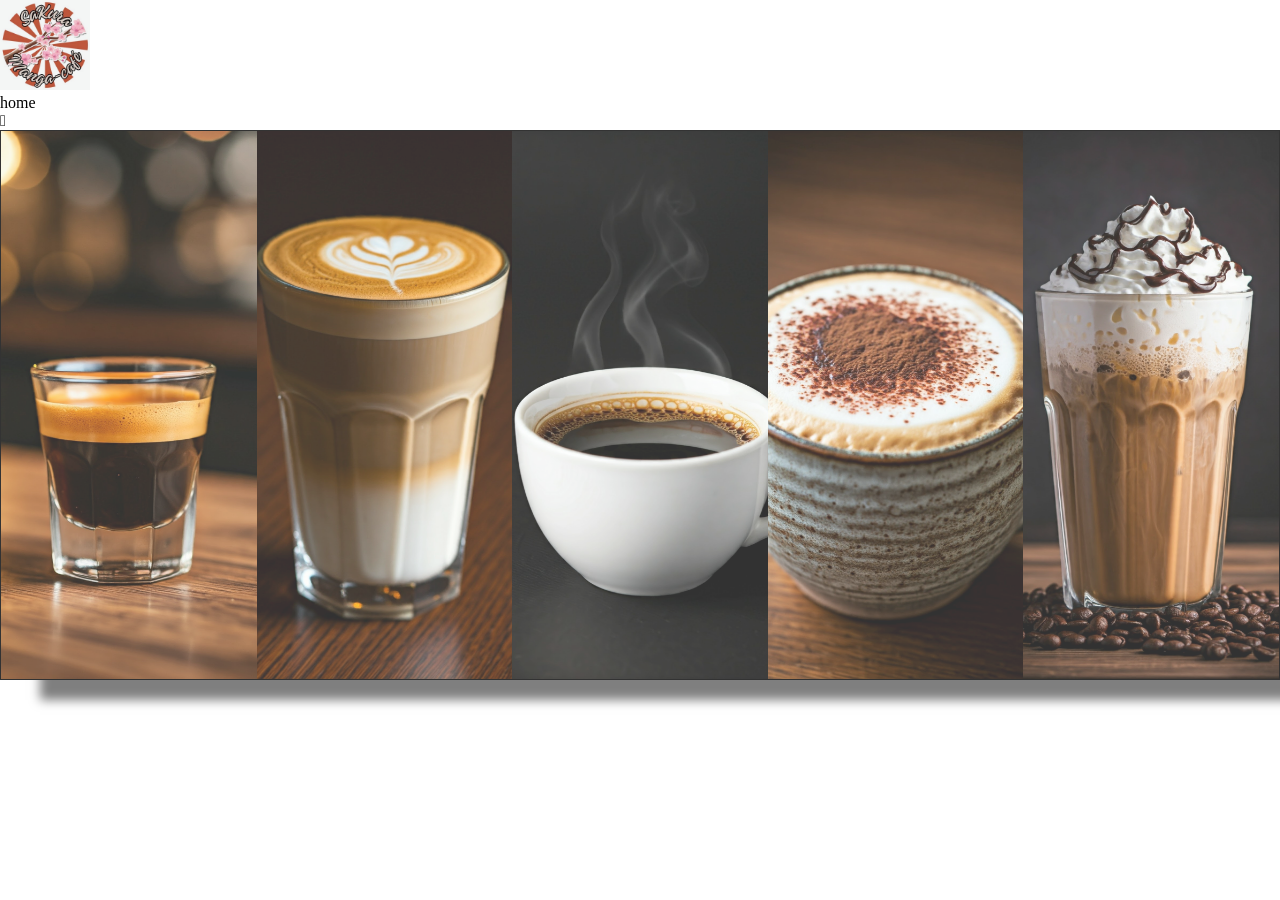
==== commit 8bdd65c6: "cambios en img y codigos" ====
--- a/html/index.html
+++ b/html/index.html
@@ -3,37 +3,39 @@
 <head>
     <meta charset="UTF-8">
     <meta name="viewport" content="width=device-width, initial-scale=1.0">
-    <title>Document</title>
-    <link rel="stylesheet" href="../css/section.css">
+    <link rel="stylesheet" href="../css/Style.css">
+    <link rel="stylesheet" href="../css/carrusel1.css">
+    <link rel="stylesheet" href="../iconos/icomoon.css">
+    
+    <title>Sakura</title>
+
 </head>
 <body>
-    <section>
-        <div class="cafe-menu">
-            <img src="../img/destacado-cafe-americano.webp" alt="">
-            <h1>Cafe Americano</h1>
-            <h2>Bebida</h2>
-        </div>
-        <div class="cafe-menu">
-            <img src="../img/dwogpxl1k8p61.webp" alt="">
-            <h1>Cafe Cortado</h1>
-            <h2>Bebida</h2>
-        </div>
-        <div class="cafe-menu">
-            <img src="../img/Sin título.jpg" alt="">
-            <h1>Capuchino</h1>
-            <h2>Bebida</h2>
-        </div>
-        <div class="cafe-menu">
-            <img src="../img/coffee_latte_art-1.jpg" alt="">
-            <h1>Cafe Clasico</h1>
-            <h2>Bebida</h2>
-        </div>
-        <div class="cafe-menu">
-            <img src="../img/BFGJYQSFVVDQNGBHDJYU4AQYDY.avif" alt="">
-            <h1>Batido</h1>
-            <h2>Bebida</h2>
-        </div>
-    </section>
+   <header> 
     
+        <nav>
+            <div class="logo"><img src="../img/Logo para Cafetería Café Lineal Marrón.jpg" height="90px" width="90px"></div>
+            <div class="menu">
+                <div class="menu-elemento">
+                    <p>home</p>
+                    <span class="icon-circle-down"></span>
+                </div>
+                <div class="menu-elemento"></div>
+                <div class="menu-elemento"></div>
+                <div class="menu-elemento"></div>
+                <div class="menu-elemento"></div>
+
+            </div>
+            <div class="busqueda"></div>
+        </nav>
+        <section class="carrusel">
+            <img src="../img/1.jpg">
+            <img src="../img/2.jpg">
+            <img src="../img/3.jpg">
+            <img src="../img/4.jpg">
+            <img src="../img/5.jpg">
+        </section>
+    </header>
+
 </body>
 </html>
--- a/css/Style.css
+++ b/css/Style.css
@@ -0,0 +1,10 @@
+*{
+    margin: 0;
+    padding: 0;
+    box-sizing: border-box;
+}
+
+header{
+    height: 100vh;
+    position: relative;
+}
--- a/css/carrusel1.css
+++ b/css/carrusel1.css
@@ -0,0 +1,23 @@
+.carrusel{
+    display: flex;
+    width: 100%;
+    height: 550px;
+    background: #FAFAFA;
+    border: 1px solid #333;
+    box-shadow: 40px 20px 10px rgba(0,0,0,0.5);
+}
+
+.carrusel img{
+    width: 0px;
+    flex-grow: 1;
+    object-fit: cover;
+    opacity: 0.8;
+    transition: all 0.35s ease;
+}
+
+.carrusel img:hover{
+    cursor: pointer;
+    width: 50%;
+    opacity: 1;
+    filter: contrast(120%);
+}
--- a/iconos/icomoon.css
+++ b/iconos/icomoon.css
@@ -0,0 +1,1500 @@
+@font-face {
+  font-family: 'icomoon';
+  src:  url('fonts/icomoon.eot?jjr475');
+  src:  url('fonts/icomoon.eot?jjr475#iefix') format('embedded-opentype'),
+    url('fonts/icomoon.ttf?jjr475') format('truetype'),
+    url('fonts/icomoon.woff?jjr475') format('woff'),
+    url('fonts/icomoon.svg?jjr475#icomoon') format('svg');
+  font-weight: normal;
+  font-style: normal;
+  font-display: block;
+}
+
+[class^="icon-"], [class*=" icon-"] {
+  /* use !important to prevent issues with browser extensions that change fonts */
+  font-family: 'icomoon' !important;
+  speak: never;
+  font-style: normal;
+  font-weight: normal;
+  font-variant: normal;
+  text-transform: none;
+  line-height: 1;
+
+  /* Better Font Rendering =========== */
+  -webkit-font-smoothing: antialiased;
+  -moz-osx-font-smoothing: grayscale;
+}
+
+.icon-home:before {
+  content: "\e900";
+}
+.icon-home2:before {
+  content: "\e901";
+}
+.icon-home3:before {
+  content: "\e902";
+}
+.icon-office:before {
+  content: "\e903";
+}
+.icon-newspaper:before {
+  content: "\e904";
+}
+.icon-pencil:before {
+  content: "\e905";
+}
+.icon-pencil2:before {
+  content: "\e906";
+}
+.icon-quill:before {
+  content: "\e907";
+}
+.icon-pen:before {
+  content: "\e908";
+}
+.icon-blog:before {
+  content: "\e909";
+}
+.icon-eyedropper:before {
+  content: "\e90a";
+}
+.icon-droplet:before {
+  content: "\e90b";
+}
+.icon-paint-format:before {
+  content: "\e90c";
+}
+.icon-image:before {
+  content: "\e90d";
+}
+.icon-images:before {
+  content: "\e90e";
+}
+.icon-camera:before {
+  content: "\e90f";
+}
+.icon-headphones:before {
+  content: "\e910";
+}
+.icon-music:before {
+  content: "\e911";
+}
+.icon-play:before {
+  content: "\e912";
+}
+.icon-film:before {
+  content: "\e913";
+}
+.icon-video-camera:before {
+  content: "\e914";
+}
+.icon-dice:before {
+  content: "\e915";
+}
+.icon-pacman:before {
+  content: "\e916";
+}
+.icon-spades:before {
+  content: "\e917";
+}
+.icon-clubs:before {
+  content: "\e918";
+}
+.icon-diamonds:before {
+  content: "\e919";
+}
+.icon-bullhorn:before {
+  content: "\e91a";
+}
+.icon-connection:before {
+  content: "\e91b";
+}
+.icon-podcast:before {
+  content: "\e91c";
+}
+.icon-feed:before {
+  content: "\e91d";
+}
+.icon-mic:before {
+  content: "\e91e";
+}
+.icon-book:before {
+  content: "\e91f";
+}
+.icon-books:before {
+  content: "\e920";
+}
+.icon-library:before {
+  content: "\e921";
+}
+.icon-file-text:before {
+  content: "\e922";
+}
+.icon-profile:before {
+  content: "\e923";
+}
+.icon-file-empty:before {
+  content: "\e924";
+}
+.icon-files-empty:before {
+  content: "\e925";
+}
+.icon-file-text2:before {
+  content: "\e926";
+}
+.icon-file-picture:before {
+  content: "\e927";
+}
+.icon-file-music:before {
+  content: "\e928";
+}
+.icon-file-play:before {
+  content: "\e929";
+}
+.icon-file-video:before {
+  content: "\e92a";
+}
+.icon-file-zip:before {
+  content: "\e92b";
+}
+.icon-copy:before {
+  content: "\e92c";
+}
+.icon-paste:before {
+  content: "\e92d";
+}
+.icon-stack:before {
+  content: "\e92e";
+}
+.icon-folder:before {
+  content: "\e92f";
+}
+.icon-folder-open:before {
+  content: "\e930";
+}
+.icon-folder-plus:before {
+  content: "\e931";
+}
+.icon-folder-minus:before {
+  content: "\e932";
+}
+.icon-folder-download:before {
+  content: "\e933";
+}
+.icon-folder-upload:before {
+  content: "\e934";
+}
+.icon-price-tag:before {
+  content: "\e935";
+}
+.icon-price-tags:before {
+  content: "\e936";
+}
+.icon-barcode:before {
+  content: "\e937";
+}
+.icon-qrcode:before {
+  content: "\e938";
+}
+.icon-ticket:before {
+  content: "\e939";
+}
+.icon-cart:before {
+  content: "\e93a";
+}
+.icon-coin-dollar:before {
+  content: "\e93b";
+}
+.icon-coin-euro:before {
+  content: "\e93c";
+}
+.icon-coin-pound:before {
+  content: "\e93d";
+}
+.icon-coin-yen:before {
+  content: "\e93e";
+}
+.icon-credit-card:before {
+  content: "\e93f";
+}
+.icon-calculator:before {
+  content: "\e940";
+}
+.icon-lifebuoy:before {
+  content: "\e941";
+}
+.icon-phone:before {
+  content: "\e942";
+}
+.icon-phone-hang-up:before {
+  content: "\e943";
+}
+.icon-address-book:before {
+  content: "\e944";
+}
+.icon-envelop:before {
+  content: "\e945";
+}
+.icon-pushpin:before {
+  content: "\e946";
+}
+.icon-location:before {
+  content: "\e947";
+}
+.icon-location2:before {
+  content: "\e948";
+}
+.icon-compass:before {
+  content: "\e949";
+}
+.icon-compass2:before {
+  content: "\e94a";
+}
+.icon-map:before {
+  content: "\e94b";
+}
+.icon-map2:before {
+  content: "\e94c";
+}
+.icon-history:before {
+  content: "\e94d";
+}
+.icon-clock:before {
+  content: "\e94e";
+}
+.icon-clock2:before {
+  content: "\e94f";
+}
+.icon-alarm:before {
+  content: "\e950";
+}
+.icon-bell:before {
+  content: "\e951";
+}
+.icon-stopwatch:before {
+  content: "\e952";
+}
+.icon-calendar:before {
+  content: "\e953";
+}
+.icon-printer:before {
+  content: "\e954";
+}
+.icon-keyboard:before {
+  content: "\e955";
+}
+.icon-display:before {
+  content: "\e956";
+}
+.icon-laptop:before {
+  content: "\e957";
+}
+.icon-mobile:before {
+  content: "\e958";
+}
+.icon-mobile2:before {
+  content: "\e959";
+}
+.icon-tablet:before {
+  content: "\e95a";
+}
+.icon-tv:before {
+  content: "\e95b";
+}
+.icon-drawer:before {
+  content: "\e95c";
+}
+.icon-drawer2:before {
+  content: "\e95d";
+}
+.icon-box-add:before {
+  content: "\e95e";
+}
+.icon-box-remove:before {
+  content: "\e95f";
+}
+.icon-download:before {
+  content: "\e960";
+}
+.icon-upload:before {
+  content: "\e961";
+}
+.icon-floppy-disk:before {
+  content: "\e962";
+}
+.icon-drive:before {
+  content: "\e963";
+}
+.icon-database:before {
+  content: "\e964";
+}
+.icon-undo:before {
+  content: "\e965";
+}
+.icon-redo:before {
+  content: "\e966";
+}
+.icon-undo2:before {
+  content: "\e967";
+}
+.icon-redo2:before {
+  content: "\e968";
+}
+.icon-forward:before {
+  content: "\e969";
+}
+.icon-reply:before {
+  content: "\e96a";
+}
+.icon-bubble:before {
+  content: "\e96b";
+}
+.icon-bubbles:before {
+  content: "\e96c";
+}
+.icon-bubbles2:before {
+  content: "\e96d";
+}
+.icon-bubble2:before {
+  content: "\e96e";
+}
+.icon-bubbles3:before {
+  content: "\e96f";
+}
+.icon-bubbles4:before {
+  content: "\e970";
+}
+.icon-user:before {
+  content: "\e971";
+}
+.icon-users:before {
+  content: "\e972";
+}
+.icon-user-plus:before {
+  content: "\e973";
+}
+.icon-user-minus:before {
+  content: "\e974";
+}
+.icon-user-check:before {
+  content: "\e975";
+}
+.icon-user-tie:before {
+  content: "\e976";
+}
+.icon-quotes-left:before {
+  content: "\e977";
+}
+.icon-quotes-right:before {
+  content: "\e978";
+}
+.icon-hour-glass:before {
+  content: "\e979";
+}
+.icon-spinner:before {
+  content: "\e97a";
+}
+.icon-spinner2:before {
+  content: "\e97b";
+}
+.icon-spinner3:before {
+  content: "\e97c";
+}
+.icon-spinner4:before {
+  content: "\e97d";
+}
+.icon-spinner5:before {
+  content: "\e97e";
+}
+.icon-spinner6:before {
+  content: "\e97f";
+}
+.icon-spinner7:before {
+  content: "\e980";
+}
+.icon-spinner8:before {
+  content: "\e981";
+}
+.icon-spinner9:before {
+  content: "\e982";
+}
+.icon-spinner10:before {
+  content: "\e983";
+}
+.icon-spinner11:before {
+  content: "\e984";
+}
+.icon-binoculars:before {
+  content: "\e985";
+}
+.icon-search:before {
+  content: "\e986";
+}
+.icon-zoom-in:before {
+  content: "\e987";
+}
+.icon-zoom-out:before {
+  content: "\e988";
+}
+.icon-enlarge:before {
+  content: "\e989";
+}
+.icon-shrink:before {
+  content: "\e98a";
+}
+.icon-enlarge2:before {
+  content: "\e98b";
+}
+.icon-shrink2:before {
+  content: "\e98c";
+}
+.icon-key:before {
+  content: "\e98d";
+}
+.icon-key2:before {
+  content: "\e98e";
+}
+.icon-lock:before {
+  content: "\e98f";
+}
+.icon-unlocked:before {
+  content: "\e990";
+}
+.icon-wrench:before {
+  content: "\e991";
+}
+.icon-equalizer:before {
+  content: "\e992";
+}
+.icon-equalizer2:before {
+  content: "\e993";
+}
+.icon-cog:before {
+  content: "\e994";
+}
+.icon-cogs:before {
+  content: "\e995";
+}
+.icon-hammer:before {
+  content: "\e996";
+}
+.icon-magic-wand:before {
+  content: "\e997";
+}
+.icon-aid-kit:before {
+  content: "\e998";
+}
+.icon-bug:before {
+  content: "\e999";
+}
+.icon-pie-chart:before {
+  content: "\e99a";
+}
+.icon-stats-dots:before {
+  content: "\e99b";
+}
+.icon-stats-bars:before {
+  content: "\e99c";
+}
+.icon-stats-bars2:before {
+  content: "\e99d";
+}
+.icon-trophy:before {
+  content: "\e99e";
+}
+.icon-gift:before {
+  content: "\e99f";
+}
+.icon-glass:before {
+  content: "\e9a0";
+}
+.icon-glass2:before {
+  content: "\e9a1";
+}
+.icon-mug:before {
+  content: "\e9a2";
+}
+.icon-spoon-knife:before {
+  content: "\e9a3";
+}
+.icon-leaf:before {
+  content: "\e9a4";
+}
+.icon-rocket:before {
+  content: "\e9a5";
+}
+.icon-meter:before {
+  content: "\e9a6";
+}
+.icon-meter2:before {
+  content: "\e9a7";
+}
+.icon-hammer2:before {
+  content: "\e9a8";
+}
+.icon-fire:before {
+  content: "\e9a9";
+}
+.icon-lab:before {
+  content: "\e9aa";
+}
+.icon-magnet:before {
+  content: "\e9ab";
+}
+.icon-bin:before {
+  content: "\e9ac";
+}
+.icon-bin2:before {
+  content: "\e9ad";
+}
+.icon-briefcase:before {
+  content: "\e9ae";
+}
+.icon-airplane:before {
+  content: "\e9af";
+}
+.icon-truck:before {
+  content: "\e9b0";
+}
+.icon-road:before {
+  content: "\e9b1";
+}
+.icon-accessibility:before {
+  content: "\e9b2";
+}
+.icon-target:before {
+  content: "\e9b3";
+}
+.icon-shield:before {
+  content: "\e9b4";
+}
+.icon-power:before {
+  content: "\e9b5";
+}
+.icon-switch:before {
+  content: "\e9b6";
+}
+.icon-power-cord:before {
+  content: "\e9b7";
+}
+.icon-clipboard:before {
+  content: "\e9b8";
+}
+.icon-list-numbered:before {
+  content: "\e9b9";
+}
+.icon-list:before {
+  content: "\e9ba";
+}
+.icon-list2:before {
+  content: "\e9bb";
+}
+.icon-tree:before {
+  content: "\e9bc";
+}
+.icon-menu:before {
+  content: "\e9bd";
+}
+.icon-menu2:before {
+  content: "\e9be";
+}
+.icon-menu3:before {
+  content: "\e9bf";
+}
+.icon-menu4:before {
+  content: "\e9c0";
+}
+.icon-cloud:before {
+  content: "\e9c1";
+}
+.icon-cloud-download:before {
+  content: "\e9c2";
+}
+.icon-cloud-upload:before {
+  content: "\e9c3";
+}
+.icon-cloud-check:before {
+  content: "\e9c4";
+}
+.icon-download2:before {
+  content: "\e9c5";
+}
+.icon-upload2:before {
+  content: "\e9c6";
+}
+.icon-download3:before {
+  content: "\e9c7";
+}
+.icon-upload3:before {
+  content: "\e9c8";
+}
+.icon-sphere:before {
+  content: "\e9c9";
+}
+.icon-earth:before {
+  content: "\e9ca";
+}
+.icon-link:before {
+  content: "\e9cb";
+}
+.icon-flag:before {
+  content: "\e9cc";
+}
+.icon-attachment:before {
+  content: "\e9cd";
+}
+.icon-eye:before {
+  content: "\e9ce";
+}
+.icon-eye-plus:before {
+  content: "\e9cf";
+}
+.icon-eye-minus:before {
+  content: "\e9d0";
+}
+.icon-eye-blocked:before {
+  content: "\e9d1";
+}
+.icon-bookmark:before {
+  content: "\e9d2";
+}
+.icon-bookmarks:before {
+  content: "\e9d3";
+}
+.icon-sun:before {
+  content: "\e9d4";
+}
+.icon-contrast:before {
+  content: "\e9d5";
+}
+.icon-brightness-contrast:before {
+  content: "\e9d6";
+}
+.icon-star-empty:before {
+  content: "\e9d7";
+}
+.icon-star-half:before {
+  content: "\e9d8";
+}
+.icon-star-full:before {
+  content: "\e9d9";
+}
+.icon-heart:before {
+  content: "\e9da";
+}
+.icon-heart-broken:before {
+  content: "\e9db";
+}
+.icon-man:before {
+  content: "\e9dc";
+}
+.icon-woman:before {
+  content: "\e9dd";
+}
+.icon-man-woman:before {
+  content: "\e9de";
+}
+.icon-happy:before {
+  content: "\e9df";
+}
+.icon-happy2:before {
+  content: "\e9e0";
+}
+.icon-smile:before {
+  content: "\e9e1";
+}
+.icon-smile2:before {
+  content: "\e9e2";
+}
+.icon-tongue:before {
+  content: "\e9e3";
+}
+.icon-tongue2:before {
+  content: "\e9e4";
+}
+.icon-sad:before {
+  content: "\e9e5";
+}
+.icon-sad2:before {
+  content: "\e9e6";
+}
+.icon-wink:before {
+  content: "\e9e7";
+}
+.icon-wink2:before {
+  content: "\e9e8";
+}
+.icon-grin:before {
+  content: "\e9e9";
+}
+.icon-grin2:before {
+  content: "\e9ea";
+}
+.icon-cool:before {
+  content: "\e9eb";
+}
+.icon-cool2:before {
+  content: "\e9ec";
+}
+.icon-angry:before {
+  content: "\e9ed";
+}
+.icon-angry2:before {
+  content: "\e9ee";
+}
+.icon-evil:before {
+  content: "\e9ef";
+}
+.icon-evil2:before {
+  content: "\e9f0";
+}
+.icon-shocked:before {
+  content: "\e9f1";
+}
+.icon-shocked2:before {
+  content: "\e9f2";
+}
+.icon-baffled:before {
+  content: "\e9f3";
+}
+.icon-baffled2:before {
+  content: "\e9f4";
+}
+.icon-confused:before {
+  content: "\e9f5";
+}
+.icon-confused2:before {
+  content: "\e9f6";
+}
+.icon-neutral:before {
+  content: "\e9f7";
+}
+.icon-neutral2:before {
+  content: "\e9f8";
+}
+.icon-hipster:before {
+  content: "\e9f9";
+}
+.icon-hipster2:before {
+  content: "\e9fa";
+}
+.icon-wondering:before {
+  content: "\e9fb";
+}
+.icon-wondering2:before {
+  content: "\e9fc";
+}
+.icon-sleepy:before {
+  content: "\e9fd";
+}
+.icon-sleepy2:before {
+  content: "\e9fe";
+}
+.icon-frustrated:before {
+  content: "\e9ff";
+}
+.icon-frustrated2:before {
+  content: "\ea00";
+}
+.icon-crying:before {
+  content: "\ea01";
+}
+.icon-crying2:before {
+  content: "\ea02";
+}
+.icon-point-up:before {
+  content: "\ea03";
+}
+.icon-point-right:before {
+  content: "\ea04";
+}
+.icon-point-down:before {
+  content: "\ea05";
+}
+.icon-point-left:before {
+  content: "\ea06";
+}
+.icon-warning:before {
+  content: "\ea07";
+}
+.icon-notification:before {
+  content: "\ea08";
+}
+.icon-question:before {
+  content: "\ea09";
+}
+.icon-plus:before {
+  content: "\ea0a";
+}
+.icon-minus:before {
+  content: "\ea0b";
+}
+.icon-info:before {
+  content: "\ea0c";
+}
+.icon-cancel-circle:before {
+  content: "\ea0d";
+}
+.icon-blocked:before {
+  content: "\ea0e";
+}
+.icon-cross:before {
+  content: "\ea0f";
+}
+.icon-checkmark:before {
+  content: "\ea10";
+}
+.icon-checkmark2:before {
+  content: "\ea11";
+}
+.icon-spell-check:before {
+  content: "\ea12";
+}
+.icon-enter:before {
+  content: "\ea13";
+}
+.icon-exit:before {
+  content: "\ea14";
+}
+.icon-play2:before {
+  content: "\ea15";
+}
+.icon-pause:before {
+  content: "\ea16";
+}
+.icon-stop:before {
+  content: "\ea17";
+}
+.icon-previous:before {
+  content: "\ea18";
+}
+.icon-next:before {
+  content: "\ea19";
+}
+.icon-backward:before {
+  content: "\ea1a";
+}
+.icon-forward2:before {
+  content: "\ea1b";
+}
+.icon-play3:before {
+  content: "\ea1c";
+}
+.icon-pause2:before {
+  content: "\ea1d";
+}
+.icon-stop2:before {
+  content: "\ea1e";
+}
+.icon-backward2:before {
+  content: "\ea1f";
+}
+.icon-forward3:before {
+  content: "\ea20";
+}
+.icon-first:before {
+  content: "\ea21";
+}
+.icon-last:before {
+  content: "\ea22";
+}
+.icon-previous2:before {
+  content: "\ea23";
+}
+.icon-next2:before {
+  content: "\ea24";
+}
+.icon-eject:before {
+  content: "\ea25";
+}
+.icon-volume-high:before {
+  content: "\ea26";
+}
+.icon-volume-medium:before {
+  content: "\ea27";
+}
+.icon-volume-low:before {
+  content: "\ea28";
+}
+.icon-volume-mute:before {
+  content: "\ea29";
+}
+.icon-volume-mute2:before {
+  content: "\ea2a";
+}
+.icon-volume-increase:before {
+  content: "\ea2b";
+}
+.icon-volume-decrease:before {
+  content: "\ea2c";
+}
+.icon-loop:before {
+  content: "\ea2d";
+}
+.icon-loop2:before {
+  content: "\ea2e";
+}
+.icon-infinite:before {
+  content: "\ea2f";
+}
+.icon-shuffle:before {
+  content: "\ea30";
+}
+.icon-arrow-up-left:before {
+  content: "\ea31";
+}
+.icon-arrow-up:before {
+  content: "\ea32";
+}
+.icon-arrow-up-right:before {
+  content: "\ea33";
+}
+.icon-arrow-right:before {
+  content: "\ea34";
+}
+.icon-arrow-down-right:before {
+  content: "\ea35";
+}
+.icon-arrow-down:before {
+  content: "\ea36";
+}
+.icon-arrow-down-left:before {
+  content: "\ea37";
+}
+.icon-arrow-left:before {
+  content: "\ea38";
+}
+.icon-arrow-up-left2:before {
+  content: "\ea39";
+}
+.icon-arrow-up2:before {
+  content: "\ea3a";
+}
+.icon-arrow-up-right2:before {
+  content: "\ea3b";
+}
+.icon-arrow-right2:before {
+  content: "\ea3c";
+}
+.icon-arrow-down-right2:before {
+  content: "\ea3d";
+}
+.icon-arrow-down2:before {
+  content: "\ea3e";
+}
+.icon-arrow-down-left2:before {
+  content: "\ea3f";
+}
+.icon-arrow-left2:before {
+  content: "\ea40";
+}
+.icon-circle-up:before {
+  content: "\ea41";
+}
+.icon-circle-right:before {
+  content: "\ea42";
+}
+.icon-circle-down:before {
+  content: "\ea43";
+}
+.icon-circle-left:before {
+  content: "\ea44";
+}
+.icon-tab:before {
+  content: "\ea45";
+}
+.icon-move-up:before {
+  content: "\ea46";
+}
+.icon-move-down:before {
+  content: "\ea47";
+}
+.icon-sort-alpha-asc:before {
+  content: "\ea48";
+}
+.icon-sort-alpha-desc:before {
+  content: "\ea49";
+}
+.icon-sort-numeric-asc:before {
+  content: "\ea4a";
+}
+.icon-sort-numberic-desc:before {
+  content: "\ea4b";
+}
+.icon-sort-amount-asc:before {
+  content: "\ea4c";
+}
+.icon-sort-amount-desc:before {
+  content: "\ea4d";
+}
+.icon-command:before {
+  content: "\ea4e";
+}
+.icon-shift:before {
+  content: "\ea4f";
+}
+.icon-ctrl:before {
+  content: "\ea50";
+}
+.icon-opt:before {
+  content: "\ea51";
+}
+.icon-checkbox-checked:before {
+  content: "\ea52";
+}
+.icon-checkbox-unchecked:before {
+  content: "\ea53";
+}
+.icon-radio-checked:before {
+  content: "\ea54";
+}
+.icon-radio-checked2:before {
+  content: "\ea55";
+}
+.icon-radio-unchecked:before {
+  content: "\ea56";
+}
+.icon-crop:before {
+  content: "\ea57";
+}
+.icon-make-group:before {
+  content: "\ea58";
+}
+.icon-ungroup:before {
+  content: "\ea59";
+}
+.icon-scissors:before {
+  content: "\ea5a";
+}
+.icon-filter:before {
+  content: "\ea5b";
+}
+.icon-font:before {
+  content: "\ea5c";
+}
+.icon-ligature:before {
+  content: "\ea5d";
+}
+.icon-ligature2:before {
+  content: "\ea5e";
+}
+.icon-text-height:before {
+  content: "\ea5f";
+}
+.icon-text-width:before {
+  content: "\ea60";
+}
+.icon-font-size:before {
+  content: "\ea61";
+}
+.icon-bold:before {
+  content: "\ea62";
+}
+.icon-underline:before {
+  content: "\ea63";
+}
+.icon-italic:before {
+  content: "\ea64";
+}
+.icon-strikethrough:before {
+  content: "\ea65";
+}
+.icon-omega:before {
+  content: "\ea66";
+}
+.icon-sigma:before {
+  content: "\ea67";
+}
+.icon-page-break:before {
+  content: "\ea68";
+}
+.icon-superscript:before {
+  content: "\ea69";
+}
+.icon-subscript:before {
+  content: "\ea6a";
+}
+.icon-superscript2:before {
+  content: "\ea6b";
+}
+.icon-subscript2:before {
+  content: "\ea6c";
+}
+.icon-text-color:before {
+  content: "\ea6d";
+}
+.icon-pagebreak:before {
+  content: "\ea6e";
+}
+.icon-clear-formatting:before {
+  content: "\ea6f";
+}
+.icon-table:before {
+  content: "\ea70";
+}
+.icon-table2:before {
+  content: "\ea71";
+}
+.icon-insert-template:before {
+  content: "\ea72";
+}
+.icon-pilcrow:before {
+  content: "\ea73";
+}
+.icon-ltr:before {
+  content: "\ea74";
+}
+.icon-rtl:before {
+  content: "\ea75";
+}
+.icon-section:before {
+  content: "\ea76";
+}
+.icon-paragraph-left:before {
+  content: "\ea77";
+}
+.icon-paragraph-center:before {
+  content: "\ea78";
+}
+.icon-paragraph-right:before {
+  content: "\ea79";
+}
+.icon-paragraph-justify:before {
+  content: "\ea7a";
+}
+.icon-indent-increase:before {
+  content: "\ea7b";
+}
+.icon-indent-decrease:before {
+  content: "\ea7c";
+}
+.icon-share:before {
+  content: "\ea7d";
+}
+.icon-new-tab:before {
+  content: "\ea7e";
+}
+.icon-embed:before {
+  content: "\ea7f";
+}
+.icon-embed2:before {
+  content: "\ea80";
+}
+.icon-terminal:before {
+  content: "\ea81";
+}
+.icon-share2:before {
+  content: "\ea82";
+}
+.icon-mail:before {
+  content: "\ea83";
+}
+.icon-mail2:before {
+  content: "\ea84";
+}
+.icon-mail3:before {
+  content: "\ea85";
+}
+.icon-mail4:before {
+  content: "\ea86";
+}
+.icon-amazon:before {
+  content: "\ea87";
+}
+.icon-google:before {
+  content: "\ea88";
+}
+.icon-google2:before {
+  content: "\ea89";
+}
+.icon-google3:before {
+  content: "\ea8a";
+}
+.icon-google-plus:before {
+  content: "\ea8b";
+}
+.icon-google-plus2:before {
+  content: "\ea8c";
+}
+.icon-google-plus3:before {
+  content: "\ea8d";
+}
+.icon-hangouts:before {
+  content: "\ea8e";
+}
+.icon-google-drive:before {
+  content: "\ea8f";
+}
+.icon-facebook:before {
+  content: "\ea90";
+}
+.icon-facebook2:before {
+  content: "\ea91";
+}
+.icon-instagram:before {
+  content: "\ea92";
+}
+.icon-whatsapp:before {
+  content: "\ea93";
+}
+.icon-spotify:before {
+  content: "\ea94";
+}
+.icon-telegram:before {
+  content: "\ea95";
+}
+.icon-twitter:before {
+  content: "\ea96";
+}
+.icon-vine:before {
+  content: "\ea97";
+}
+.icon-vk:before {
+  content: "\ea98";
+}
+.icon-renren:before {
+  content: "\ea99";
+}
+.icon-sina-weibo:before {
+  content: "\ea9a";
+}
+.icon-rss:before {
+  content: "\ea9b";
+}
+.icon-rss2:before {
+  content: "\ea9c";
+}
+.icon-youtube:before {
+  content: "\ea9d";
+}
+.icon-youtube2:before {
+  content: "\ea9e";
+}
+.icon-twitch:before {
+  content: "\ea9f";
+}
+.icon-vimeo:before {
+  content: "\eaa0";
+}
+.icon-vimeo2:before {
+  content: "\eaa1";
+}
+.icon-lanyrd:before {
+  content: "\eaa2";
+}
+.icon-flickr:before {
+  content: "\eaa3";
+}
+.icon-flickr2:before {
+  content: "\eaa4";
+}
+.icon-flickr3:before {
+  content: "\eaa5";
+}
+.icon-flickr4:before {
+  content: "\eaa6";
+}
+.icon-dribbble:before {
+  content: "\eaa7";
+}
+.icon-behance:before {
+  content: "\eaa8";
+}
+.icon-behance2:before {
+  content: "\eaa9";
+}
+.icon-deviantart:before {
+  content: "\eaaa";
+}
+.icon-500px:before {
+  content: "\eaab";
+}
+.icon-steam:before {
+  content: "\eaac";
+}
+.icon-steam2:before {
+  content: "\eaad";
+}
+.icon-dropbox:before {
+  content: "\eaae";
+}
+.icon-onedrive:before {
+  content: "\eaaf";
+}
+.icon-github:before {
+  content: "\eab0";
+}
+.icon-npm:before {
+  content: "\eab1";
+}
+.icon-basecamp:before {
+  content: "\eab2";
+}
+.icon-trello:before {
+  content: "\eab3";
+}
+.icon-wordpress:before {
+  content: "\eab4";
+}
+.icon-joomla:before {
+  content: "\eab5";
+}
+.icon-ello:before {
+  content: "\eab6";
+}
+.icon-blogger:before {
+  content: "\eab7";
+}
+.icon-blogger2:before {
+  content: "\eab8";
+}
+.icon-tumblr:before {
+  content: "\eab9";
+}
+.icon-tumblr2:before {
+  content: "\eaba";
+}
+.icon-yahoo:before {
+  content: "\eabb";
+}
+.icon-yahoo2:before {
+  content: "\eabc";
+}
+.icon-tux:before {
+  content: "\eabd";
+}
+.icon-appleinc:before {
+  content: "\eabe";
+}
+.icon-finder:before {
+  content: "\eabf";
+}
+.icon-android:before {
+  content: "\eac0";
+}
+.icon-windows:before {
+  content: "\eac1";
+}
+.icon-windows8:before {
+  content: "\eac2";
+}
+.icon-soundcloud:before {
+  content: "\eac3";
+}
+.icon-soundcloud2:before {
+  content: "\eac4";
+}
+.icon-skype:before {
+  content: "\eac5";
+}
+.icon-reddit:before {
+  content: "\eac6";
+}
+.icon-hackernews:before {
+  content: "\eac7";
+}
+.icon-wikipedia:before {
+  content: "\eac8";
+}
+.icon-linkedin:before {
+  content: "\eac9";
+}
+.icon-linkedin2:before {
+  content: "\eaca";
+}
+.icon-lastfm:before {
+  content: "\eacb";
+}
+.icon-lastfm2:before {
+  content: "\eacc";
+}
+.icon-delicious:before {
+  content: "\eacd";
+}
+.icon-stumbleupon:before {
+  content: "\eace";
+}
+.icon-stumbleupon2:before {
+  content: "\eacf";
+}
+.icon-stackoverflow:before {
+  content: "\ead0";
+}
+.icon-pinterest:before {
+  content: "\ead1";
+}
+.icon-pinterest2:before {
+  content: "\ead2";
+}
+.icon-xing:before {
+  content: "\ead3";
+}
+.icon-xing2:before {
+  content: "\ead4";
+}
+.icon-flattr:before {
+  content: "\ead5";
+}
+.icon-foursquare:before {
+  content: "\ead6";
+}
+.icon-yelp:before {
+  content: "\ead7";
+}
+.icon-paypal:before {
+  content: "\ead8";
+}
+.icon-chrome:before {
+  content: "\ead9";
+}
+.icon-firefox:before {
+  content: "\eada";
+}
+.icon-IE:before {
+  content: "\eadb";
+}
+.icon-edge:before {
+  content: "\eadc";
+}
+.icon-safari:before {
+  content: "\eadd";
+}
+.icon-opera:before {
+  content: "\eade";
+}
+.icon-file-pdf:before {
+  content: "\eadf";
+}
+.icon-file-openoffice:before {
+  content: "\eae0";
+}
+.icon-file-word:before {
+  content: "\eae1";
+}
+.icon-file-excel:before {
+  content: "\eae2";
+}
+.icon-libreoffice:before {
+  content: "\eae3";
+}
+.icon-html-five:before {
+  content: "\eae4";
+}
+.icon-html-five2:before {
+  content: "\eae5";
+}
+.icon-css3:before {
+  content: "\eae6";
+}
+.icon-git:before {
+  content: "\eae7";
+}
+.icon-codepen:before {
+  content: "\eae8";
+}
+.icon-svg:before {
+  content: "\eae9";
+}
+.icon-IcoMoon:before {
+  content: "\eaea";
+}
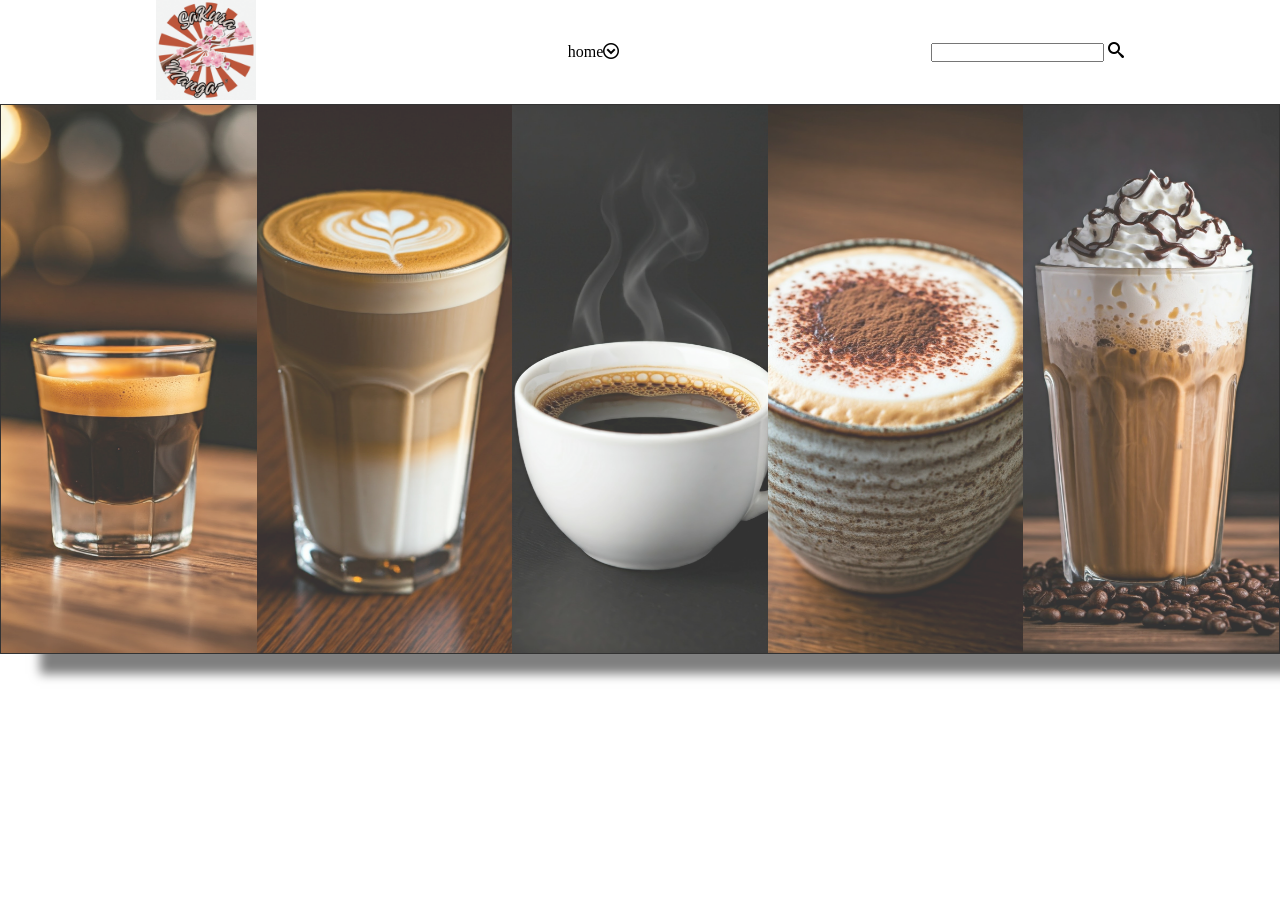
==== commit 0e03da4b: "reformas de iconos y botones" ====
--- a/html/index.html
+++ b/html/index.html
@@ -14,19 +14,39 @@
    <header> 
     
         <nav>
-            <div class="logo"><img src="../img/Logo para Cafetería Café Lineal Marrón.jpg" height="90px" width="90px"></div>
+            <div class="logo">
+                <img src="../img/Logo para Cafetería Café Lineal Marrón.gif" height="100"  width="100">            
+                                    <!-- <iframe width="560" height="315" src="../video/Logo para Cafetería Café Lineal Marrón.mp4" 
+                                title="Manga-Cafe" frameborder="0" 
+                                allow="accelerometer; autoplay; clipboard-write; encrypted-media; gyroscope; picture-in-picture" 
+                                allowfullscreen>
+                                </iframe> -->
+            </div>
+
             <div class="menu">
                 <div class="menu-elemento">
                     <p>home</p>
                     <span class="icon-circle-down"></span>
                 </div>
-                <div class="menu-elemento"></div>
-                <div class="menu-elemento"></div>
-                <div class="menu-elemento"></div>
-                <div class="menu-elemento"></div>
+                <div class="menu-elemento">
+                    <p></p>
+                </div>
+                <div class="menu-elemento">
+
+                </div>
+                <div class="menu-elemento">
+
+                </div>
+                <div class="menu-elemento">
+
+                </div>
 
             </div>
-            <div class="busqueda"></div>
+
+            <div class="busqueda">
+                <input type="text">
+                <span class="icon-search"></span>
+            </div>
         </nav>
         <section class="carrusel">
             <img src="../img/1.jpg">
--- a/css/Style.css
+++ b/css/Style.css
@@ -7,4 +7,17 @@
 header{
     height: 100vh;
     position: relative;
+}
+.menu-elemento{
+font-family: 'Times New Roman';
+display: flex;
+
+}
+
+
+nav{
+    display: flex;
+    justify-content: space-around;
+    align-items: center;
+    width: 100%;
 }
--- a/iconos/icomoon.css
+++ b/iconos/icomoon.css
@@ -1,10 +1,10 @@
 @font-face {
   font-family: 'icomoon';
-  src:  url('fonts/icomoon.eot?jjr475');
-  src:  url('fonts/icomoon.eot?jjr475#iefix') format('embedded-opentype'),
-    url('fonts/icomoon.ttf?jjr475') format('truetype'),
-    url('fonts/icomoon.woff?jjr475') format('woff'),
-    url('fonts/icomoon.svg?jjr475#icomoon') format('svg');
+  src:  url('../fonts/icomoon.eot?jjr475');
+  src:  url('../fonts/icomoon.eot?jjr475#iefix') format('embedded-opentype'),
+    url('../fonts/icomoon.ttf?jjr475') format('truetype'),
+    url('../fonts/icomoon.woff?jjr475') format('woff'),
+    url('../fonts/icomoon.svg?jjr475#icomoon') format('svg');
   font-weight: normal;
   font-style: normal;
   font-display: block;
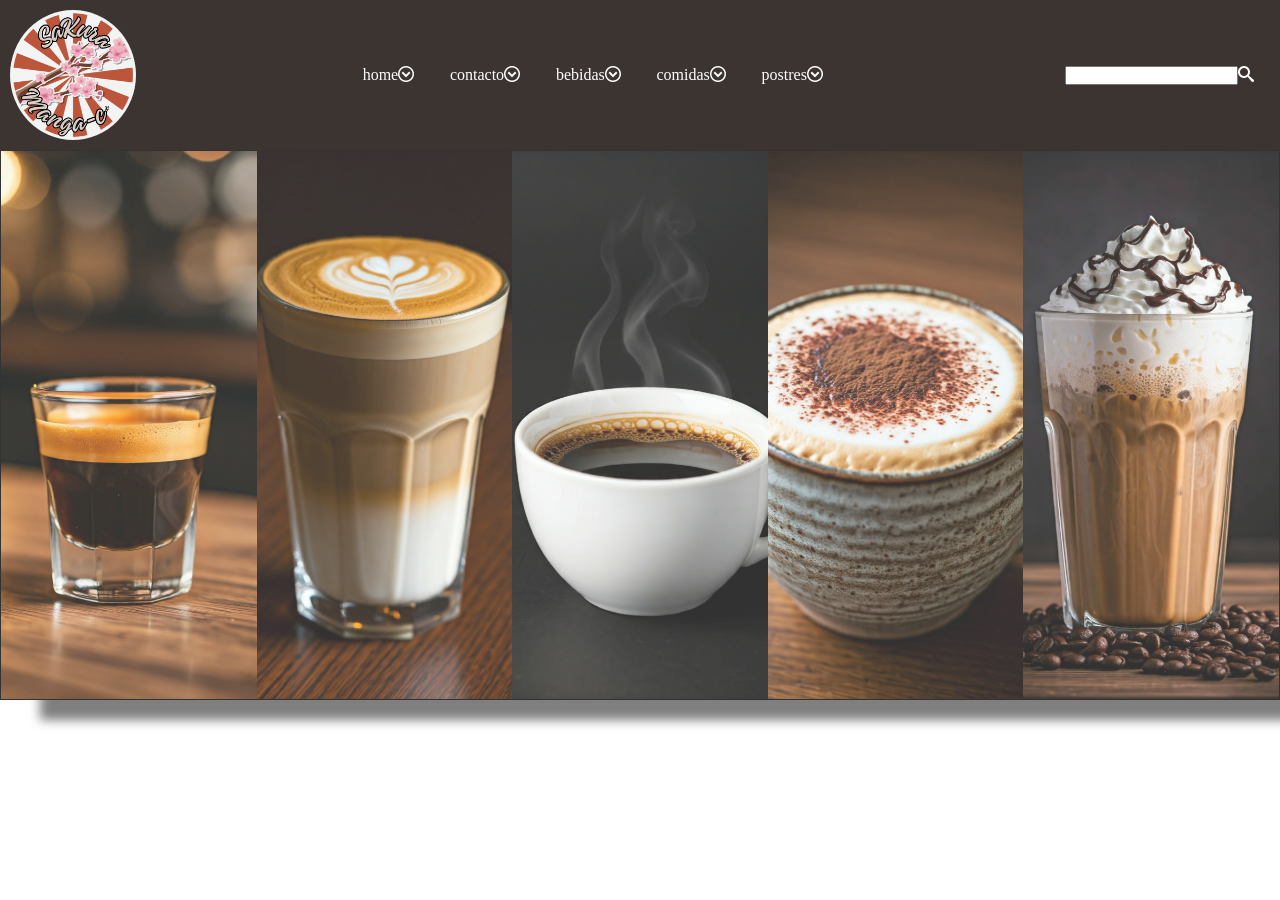
==== commit 3d352aa3: "cambios en estructuras, logos y textos" ====
--- a/html/index.html
+++ b/html/index.html
@@ -15,7 +15,7 @@
     
         <nav>
             <div class="logo">
-                <img src="../img/Logo para Cafetería Café Lineal Marrón.gif" height="100"  width="100">            
+                <img src="../img/Logo para Cafetería Café Lineal Marrón.gif" >            
                                     <!-- <iframe width="560" height="315" src="../video/Logo para Cafetería Café Lineal Marrón.mp4" 
                                 title="Manga-Cafe" frameborder="0" 
                                 allow="accelerometer; autoplay; clipboard-write; encrypted-media; gyroscope; picture-in-picture" 
@@ -29,16 +29,20 @@
                     <span class="icon-circle-down"></span>
                 </div>
                 <div class="menu-elemento">
-                    <p></p>
+                    <p>contacto</p>
+                    <span class="icon-circle-down"></span>
                 </div>
                 <div class="menu-elemento">
-
+                    <p>bebidas</p>
+                    <span class="icon-circle-down"></span>
                 </div>
                 <div class="menu-elemento">
-
+                    <p>comidas</p>
+                    <span class="icon-circle-down"></span>
                 </div>
                 <div class="menu-elemento">
-
+                    <p>postres</p>
+                    <span class="icon-circle-down"></span>
                 </div>
 
             </div>
--- a/css/Style.css
+++ b/css/Style.css
@@ -11,13 +11,55 @@
 .menu-elemento{
 font-family: 'Times New Roman';
 display: flex;
-
+padding: 2%;
+color: white;
+border: white;
 }
 
+.menu-elemento:hover{
+    color: brown ;
+}
 
 nav{
     display: flex;
     justify-content: space-around;
     align-items: center;
     width: 100%;
+    background-color: #3b3431;
+    
+}
+
+.menu{
+    display: flex;
+    justify-content: center;
+    width: 100%;
+   
+}
+
+.busqueda{
+    display: flex;
+    padding: 2%;
+}
+
+.logo{
+    padding: 10px;
+    height: 150px;
+    width: 200px;
+    min-width: 100px;
+    min-height: 100px;
+}
+
+.logo img {
+    border-radius: 50%;
+    overflow: hidden;
+    height: 100%;
+    width: 100%;
+}
+
+.busqueda{
+    font-family: 'Times New Roman';
+}
+
+.busqueda span{ 
+    color: white;
 }
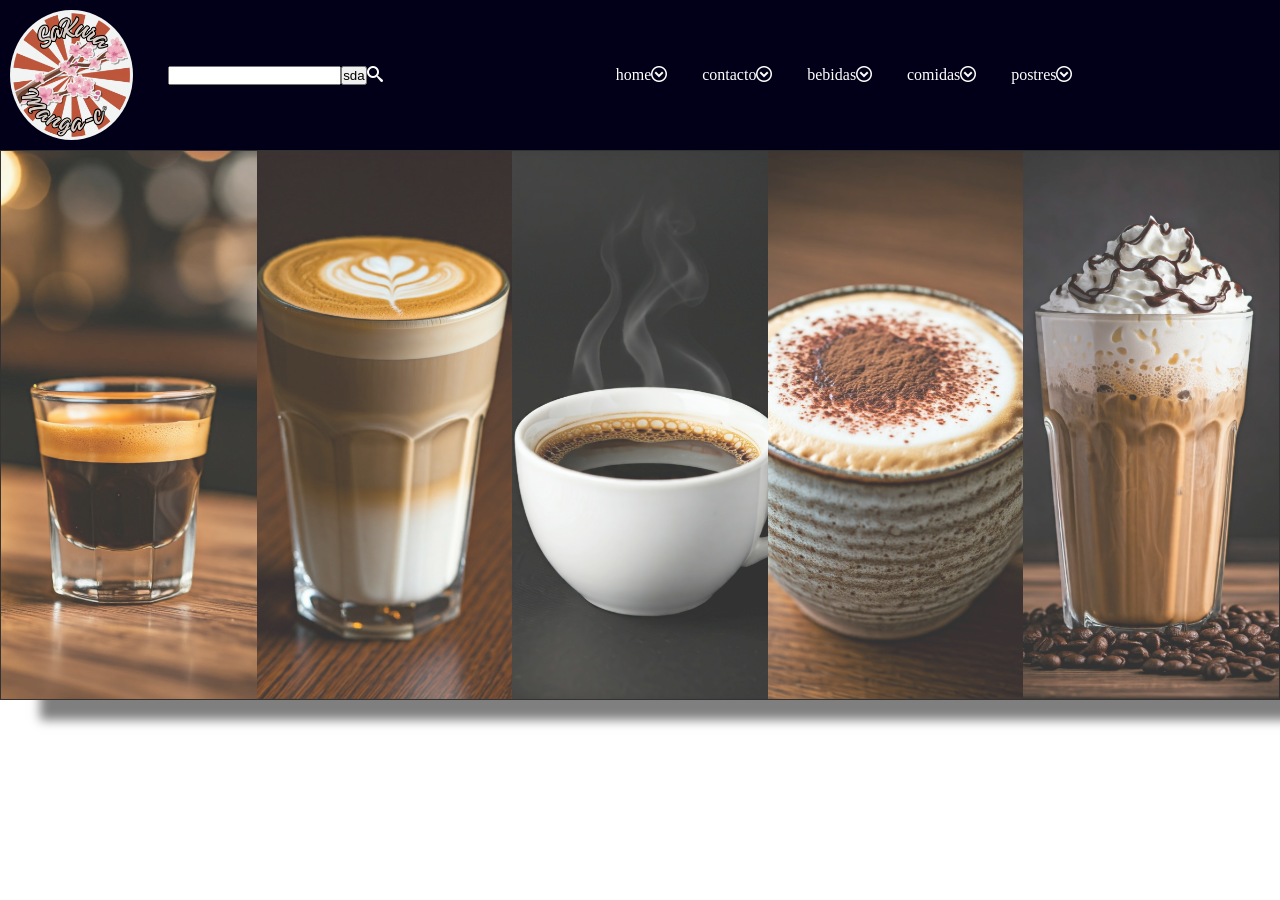
==== commit 5bab07b4: "cambios de ubicacion y colores" ====
--- a/html/index.html
+++ b/html/index.html
@@ -6,6 +6,7 @@
     <link rel="stylesheet" href="../css/Style.css">
     <link rel="stylesheet" href="../css/carrusel1.css">
     <link rel="stylesheet" href="../iconos/icomoon.css">
+    <link rel="stylesheet" href="../css/busqueda.css">
     
     <title>Sakura</title>
 
@@ -23,6 +24,13 @@
                                 </iframe> -->
             </div>
 
+           
+
+            <div class="busqueda">
+                <input type="text">
+                <input type="button" value="sda">
+                <span class="icon-search"></span>
+            </div>
             <div class="menu">
                 <div class="menu-elemento">
                     <p>home</p>
@@ -46,11 +54,6 @@
                 </div>
 
             </div>
-
-            <div class="busqueda">
-                <input type="text">
-                <span class="icon-search"></span>
-            </div>
         </nav>
         <section class="carrusel">
             <img src="../img/1.jpg">
--- a/css/Style.css
+++ b/css/Style.css
@@ -13,7 +13,6 @@
 display: flex;
 padding: 2%;
 color: white;
-border: white;
 }
 
 .menu-elemento:hover{
@@ -25,7 +24,7 @@
     justify-content: space-around;
     align-items: center;
     width: 100%;
-    background-color: #3b3431;
+    background-color: #020018;
     
 }
 
@@ -36,10 +35,7 @@
    
 }
 
-.busqueda{
-    display: flex;
-    padding: 2%;
-}
+
 
 .logo{
     padding: 10px;
@@ -56,10 +52,3 @@
     width: 100%;
 }
 
-.busqueda{
-    font-family: 'Times New Roman';
-}
-
-.busqueda span{ 
-    color: white;
-}
--- a/css/busqueda.css
+++ b/css/busqueda.css
@@ -0,0 +1,10 @@
+.busqueda span{ 
+    color: white;
+}
+
+.busqueda{
+    display: flex;
+    padding: 2%;
+    
+}
+
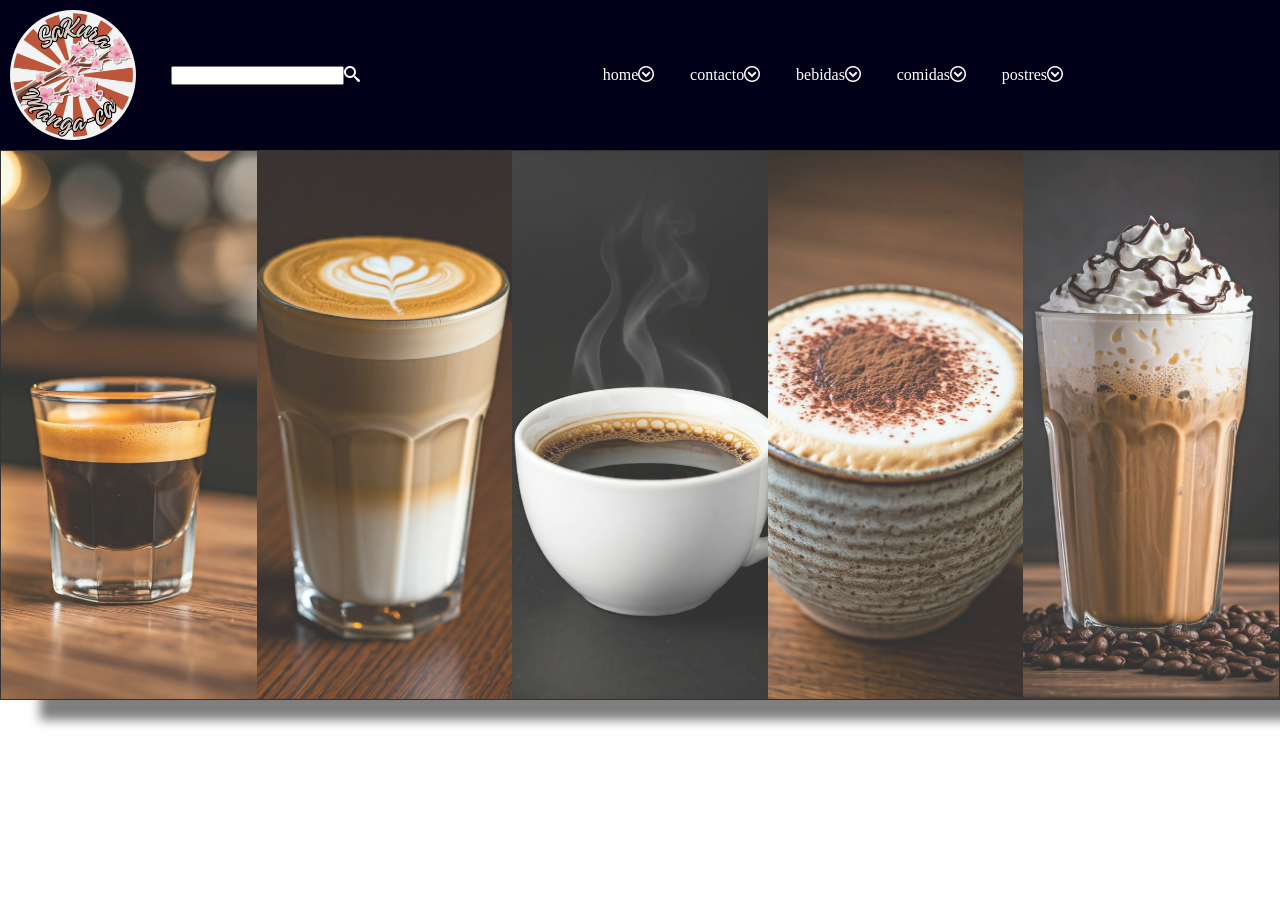
==== commit 55738882: "canbios de ubicacion de busqueda y logo" ====
--- a/html/index.html
+++ b/html/index.html
@@ -28,7 +28,6 @@
 
             <div class="busqueda">
                 <input type="text">
-                <input type="button" value="sda">
                 <span class="icon-search"></span>
             </div>
             <div class="menu">
